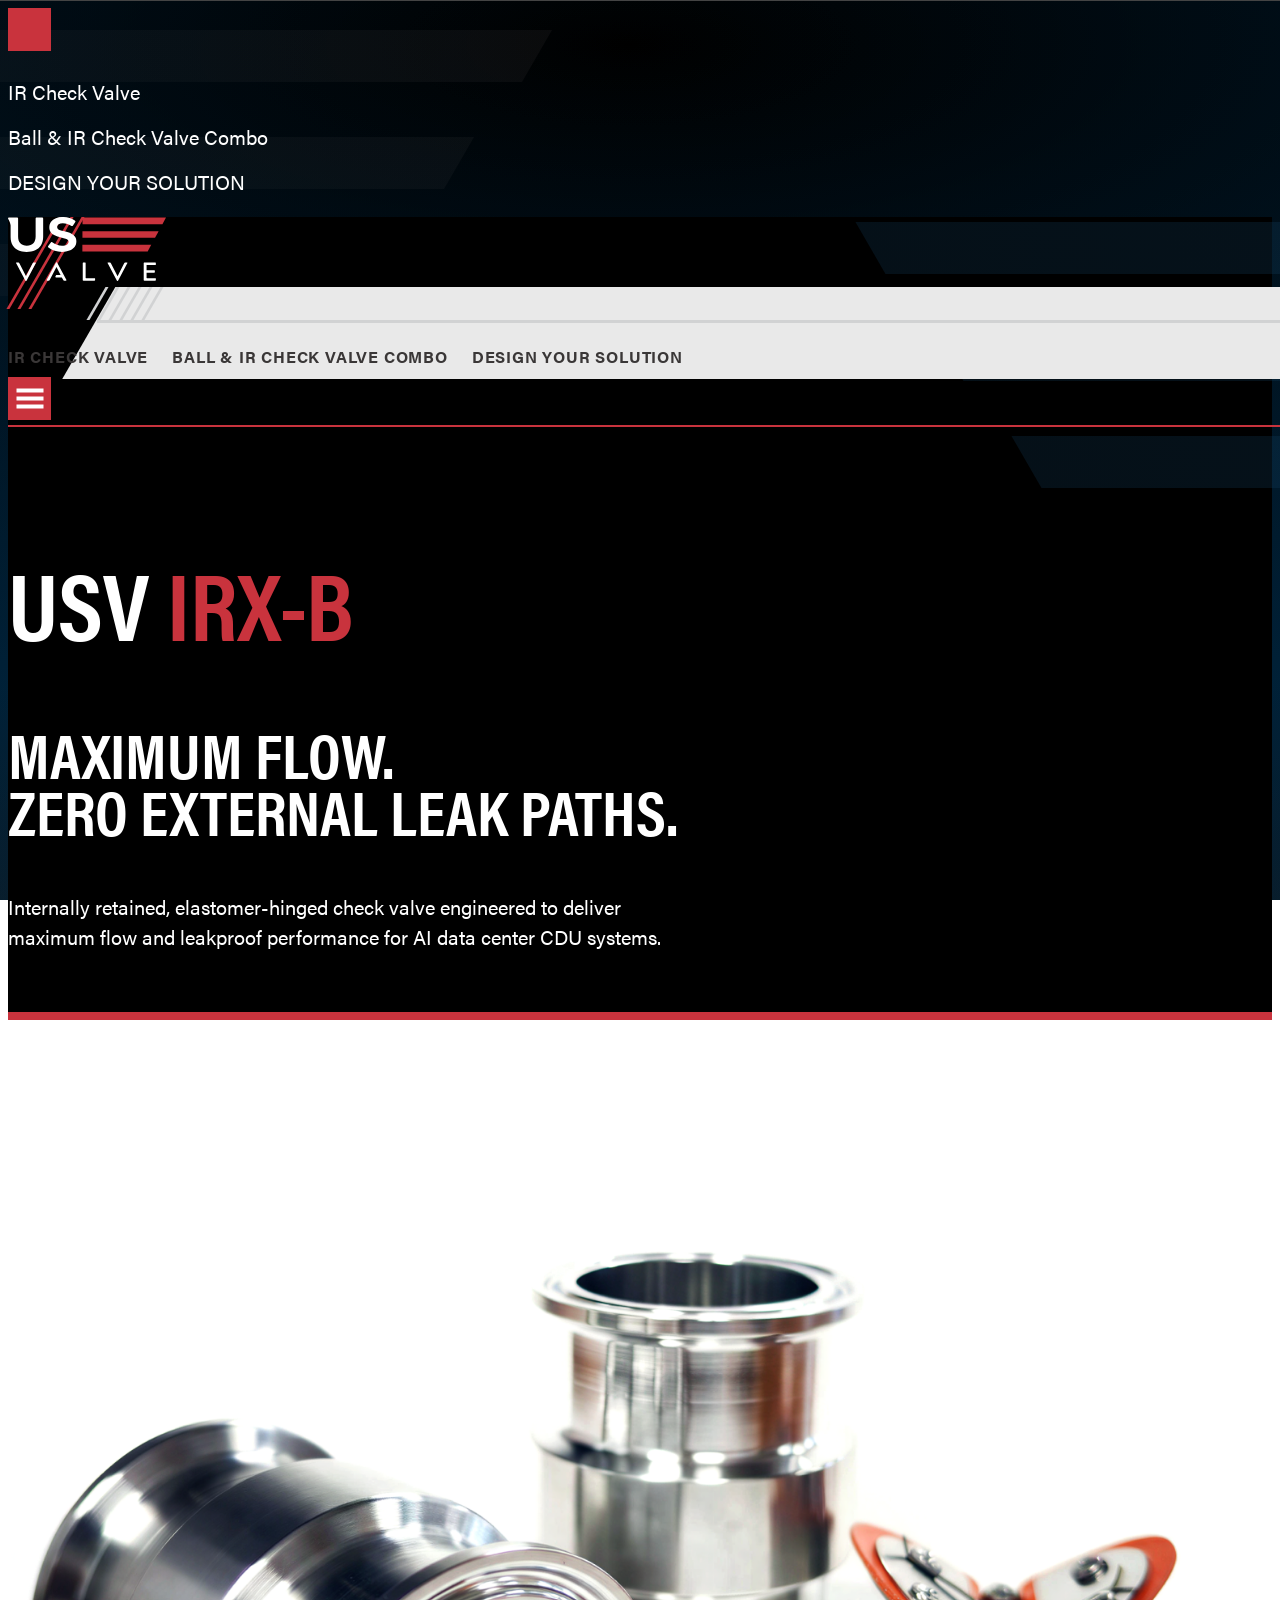
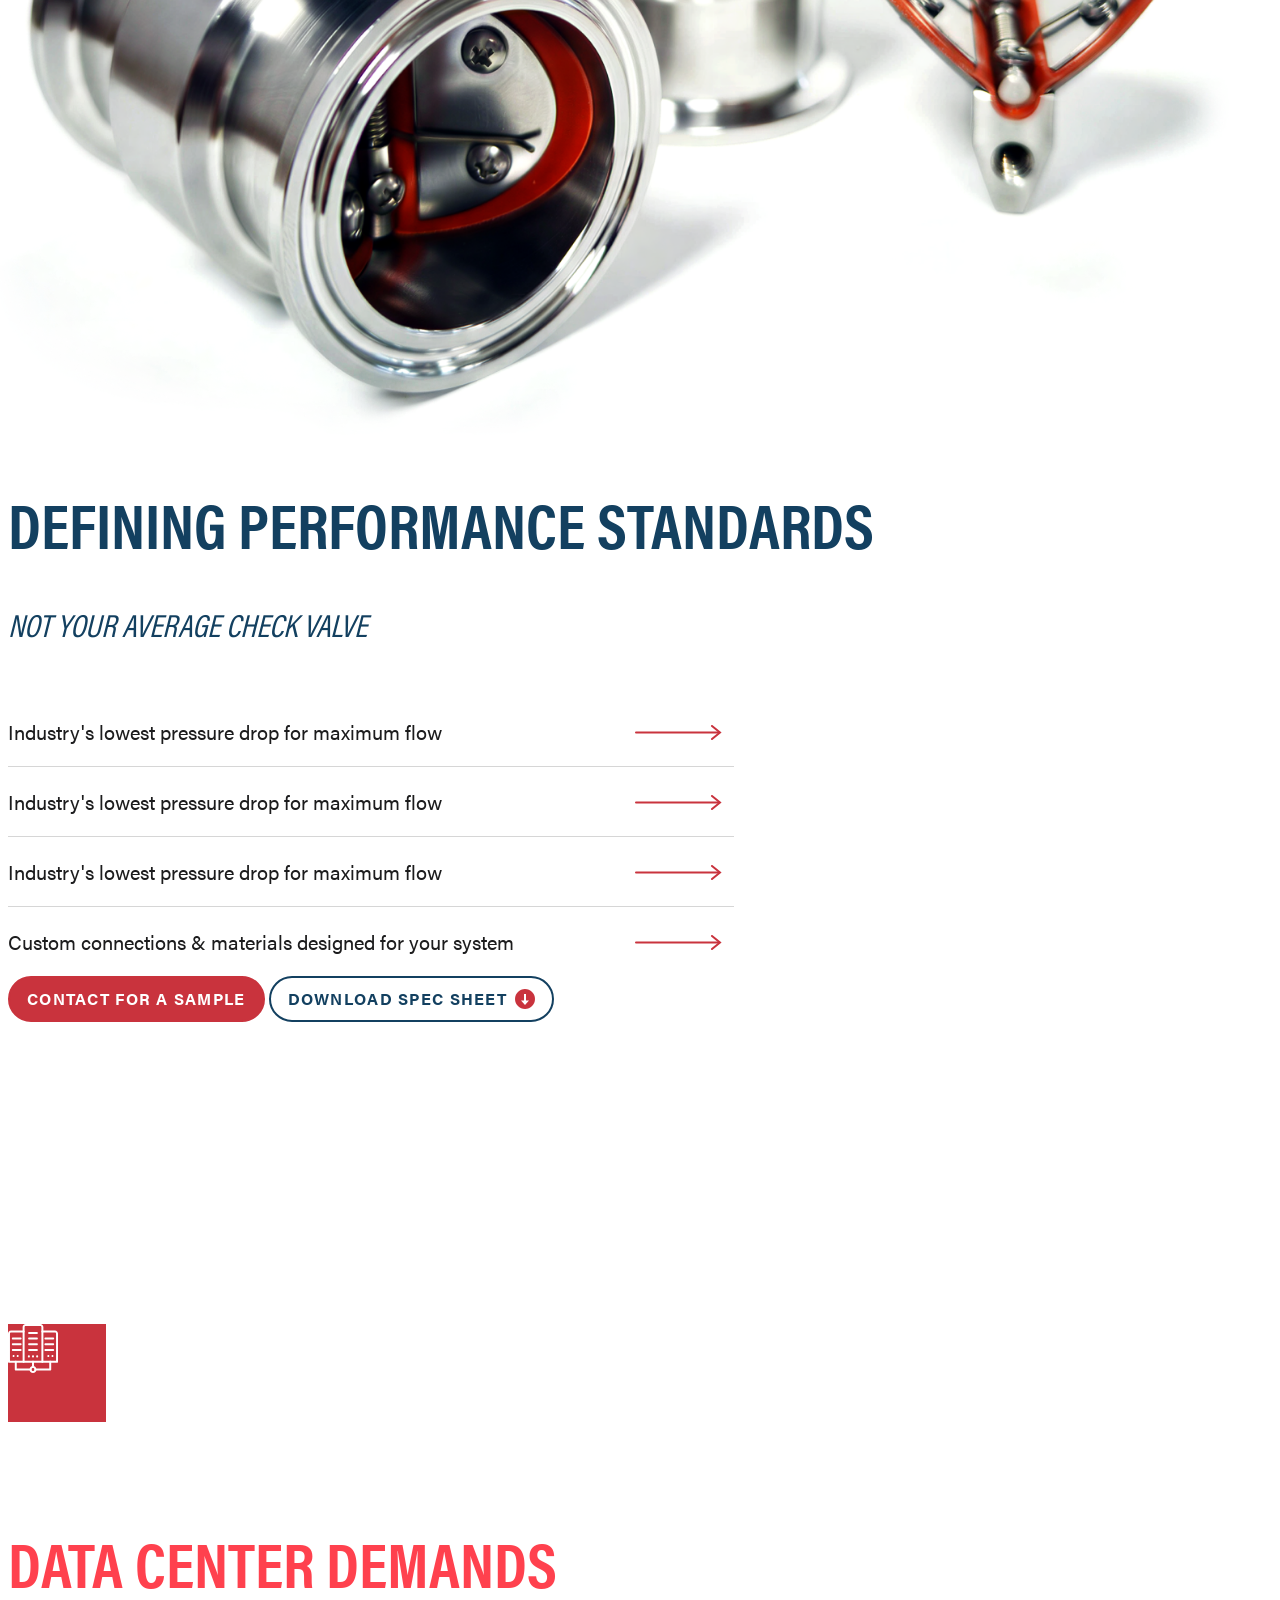
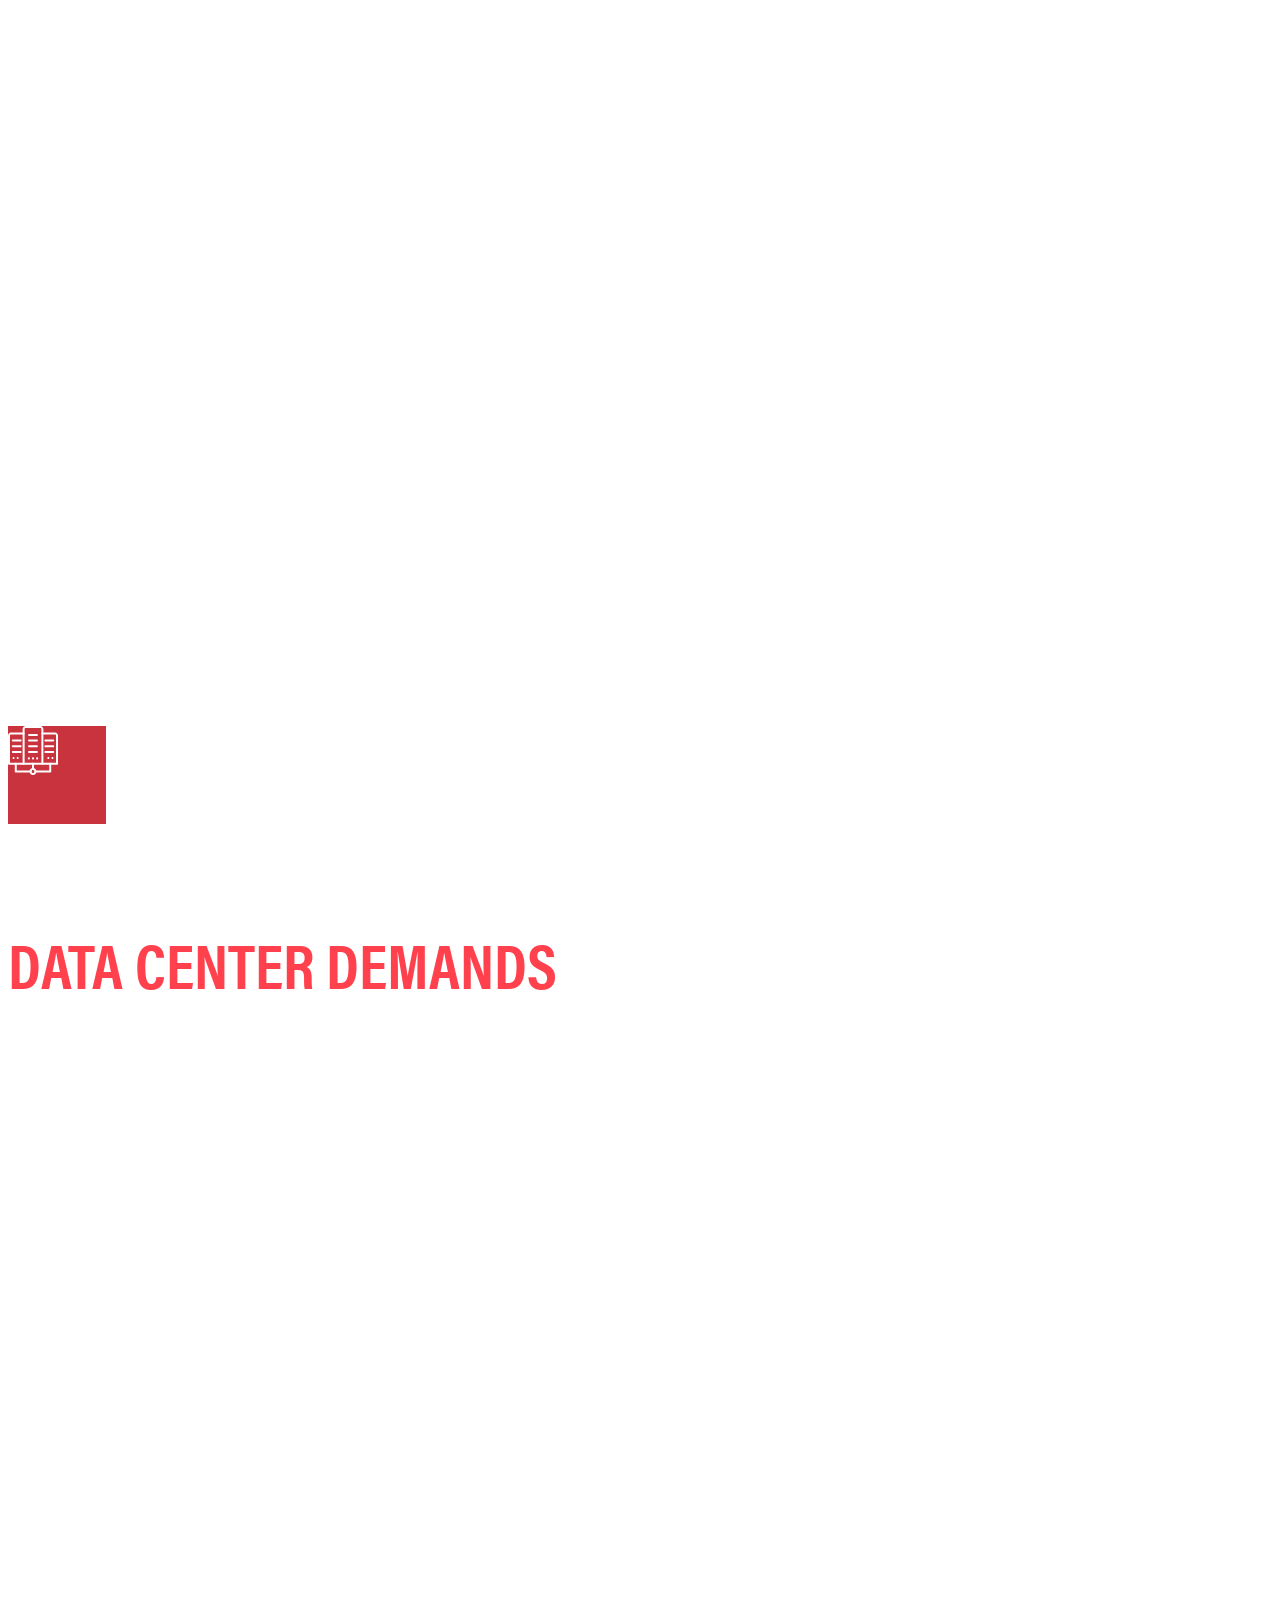
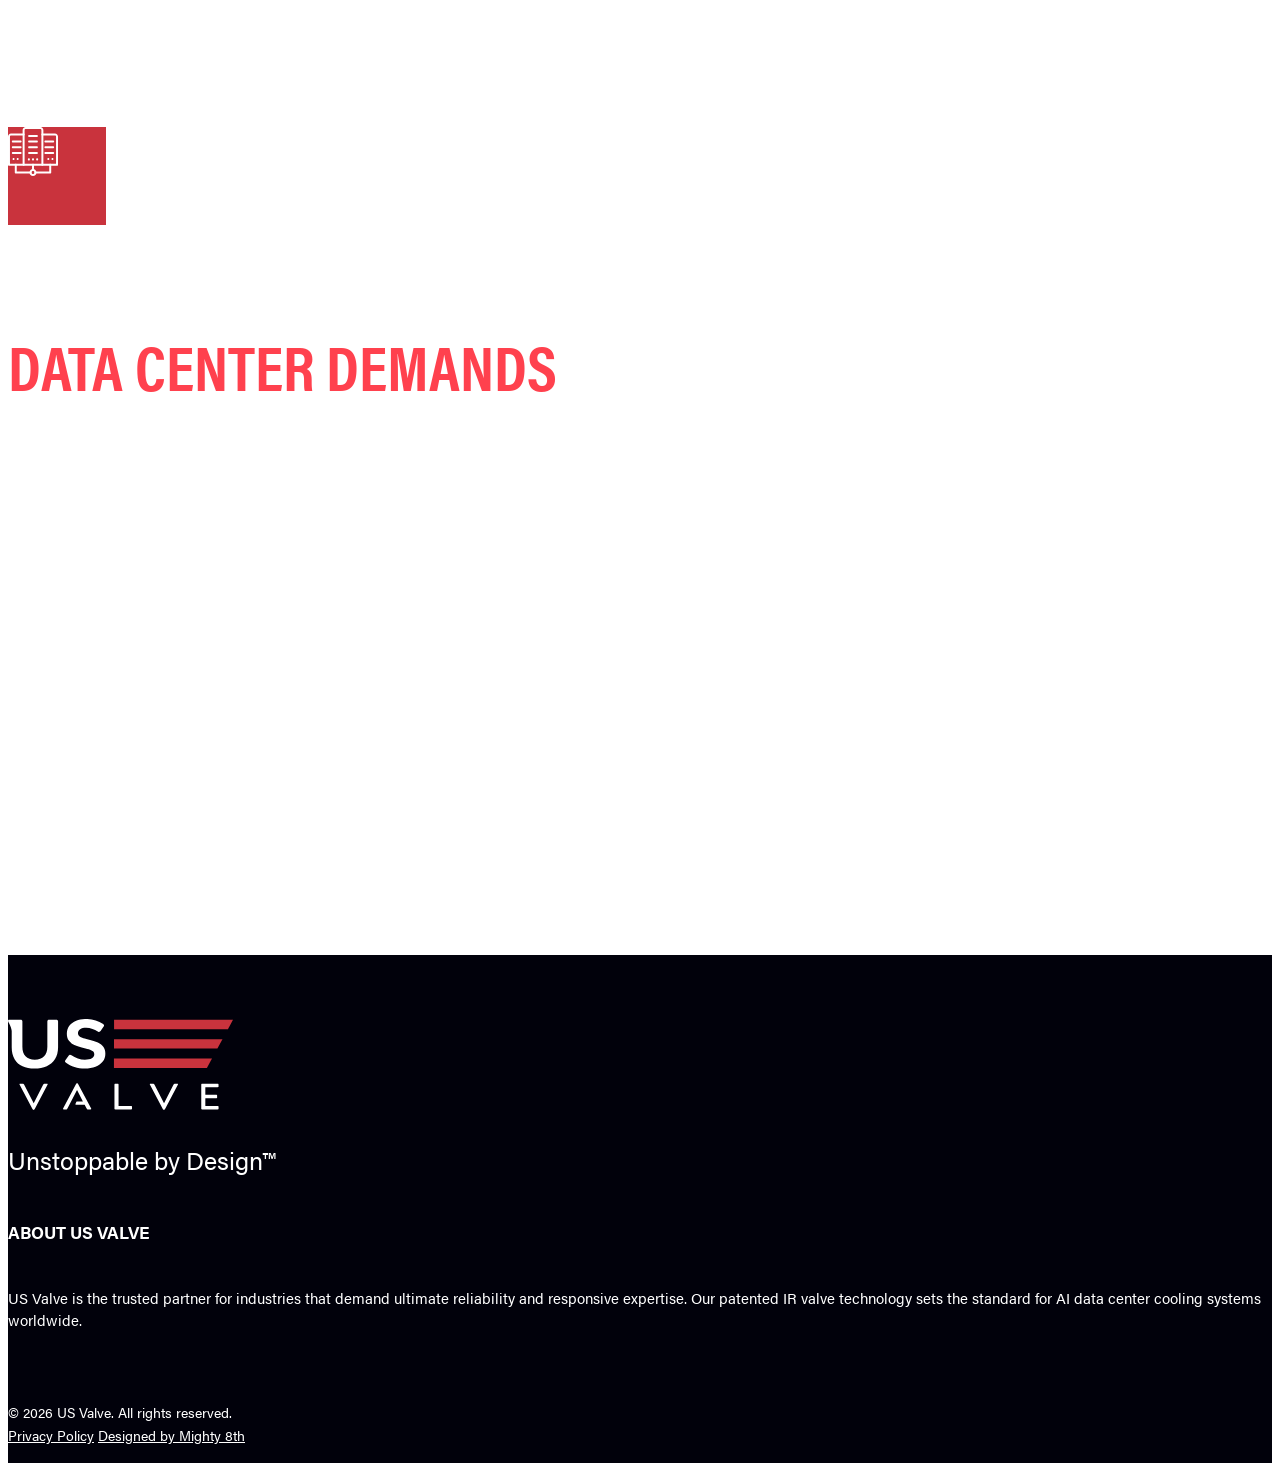
==== index-2.html @ 1f29be44 "gsap issue fix" ====
<!DOCTYPE html>
<html lang="en">

<head>
	<meta charset="UTF-8">
	<meta name="viewport" content="width=device-width, initial-scale=1.0">
	<!-- bootstrap min css -->
	<link rel="stylesheet" href="assets/css/bootstrap.min.css">
	<!-- swiper bundle min css -->
	<link rel="stylesheet" href="assets/css/swiper-bundle.min.css">
	<!-- magnific popup min css -->
	<link rel="stylesheet" href="assets/css/magnific-popup.css">
	<!-- nice select css -->
	<link rel="stylesheet" href="assets/css/nice-select.css">
	<!-- overlay scroll css -->
	<link rel="stylesheet" href="assets/css/overlayscrollbars.min.css">
	<!-- style css -->
	<link rel="stylesheet" href="assets/css/main.css">
	<!-- responsive css -->
	<link rel="stylesheet" href="assets/css/responsive.css">
	<title>Data Center</title>
</head>

<body data-overlayscrollbars-initialize>

	<!-- offcanvas -->
	<div class="offcanvas offcanvas-end header-offcanvas" tabindex="-1" id="offcanvasRight"
		aria-labelledby="offcanvasRightLabel" data-lenis-prevent>
		<div class="offcanvas-header d-flex justify-content-end w-100">
			<button type="button" class="btn-close d-flex align-items-center justify-content-center flex-column"
				data-bs-dismiss="offcanvas" aria-label="Close">
				<span></span>
				<span></span>
			</button>
		</div>
		<div class="offcanvas-body">
			<nav class="mobile-nav">
				<ul class="mobile-menu">
					<li>
						<a href="#">IR Check Valve</a>
					</li>
					<li>
						<a href="#">Ball & IR Check Valve Combo</a>
					</li>
					<li>
						<a href="#">DESIGN YOUR SOLUTION</a>
					</li>
				</ul>
			</nav>
		</div>
	</div>
	<!-- offcanvas -->

	<!-- header section start -->

	<header class="header-area">
		<div class="container">
			<div class="row align-items-center justify-content-between">
				<div class="col col-auto">
					<div class="header-left-content">
						<a href="#" class="header-logo">
							<img src="assets/images/header/header-logo.svg" alt="header logo">
						</a>
					</div>
				</div>
				<div class="col">
					<div class="header-right-content text-end position-relative z-3 d-none d-lg-block">
						<div class="red-line-wrapper">
							<span class="red-line-item"></span>
							<span class="red-line-item"></span>
							<span class="red-line-item"></span>
						</div>
						<nav class="main-menu-area">
							<div class="main-menu-line-wrapper">
								<span class="main-menu-line-item"></span>
								<span class="main-menu-line-item"></span>
								<span class="main-menu-line-item"></span>
								<span class="main-menu-line-item"></span>
								<span class="main-menu-line-item"></span>
								<span class="main-menu-line-item"></span>
							</div>
							<ul>
								<li>
									<a href="#">IR Check Valve</a>
								</li>
								<li>
									<a href="#">Ball & IR Check Valve Combo</a>
								</li>
								<li>
									<a href="#">DESIGN YOUR SOLUTION</a>
								</li>
							</ul>
						</nav>
					</div>
					<div class="mobile-right-header gap-2 d-flex justify-content-end  d-block d-lg-none">
						<button class="humbarger-btn" data-bs-toggle="offcanvas" data-bs-target="#offcanvasRight"
							aria-controls="offcanvasRight" type="button" aria-label="Menu">
							<span></span>
							<span></span>
							<span></span>
						</button>
					</div>
				</div>
			</div>


		</div>
	</header>
	<!-- header section end -->

	<main>
		<!-- product-hero section -->
		<section class="product-hero-area position-relative z-3 common-border-bottom overflow-hidden">
			<div class="comparison-line-wrapper">
				<span class="comparison-line-item"></span>
				<span class="comparison-line-item"></span>
				<span class="comparison-line-item"></span>
			</div>
			<div class="container">
				<div class="product-hero-content mb-p">
					<h1 class="common-title mb-3">USV <span>IRX-B</span></h1>
					<h2 class="mb-3">MAXIMUM FLOW. <br>ZERO EXTERNAL LEAK PATHS.</h2>
					<p>Internally retained, elastomer-hinged check valve engineered to deliver maximum flow and
						leakproof performance for AI data center CDU systems.</p>
				</div>
			</div>
		</section>
		<!-- product-hero section -->

		<!-- product-features section -->
		<section class="product-features-area white-bg overflow-hidden">
			<div class="container">
				<div class="row align-items-center">
					<div class="col">
						<div class="position-relative z-2">
							<div class="comparison-line-wrapper">
								<span class="comparison-line-item"></span>
								<span class="comparison-line-item"></span>
								<span class="comparison-line-item"></span>
							</div>
							<img class="industry-product-img" src="assets/images/product-features/pf-01.png" alt="...">
						</div>
					</div>
					<div class="col">
						<div class="product-features-content position-relative z-2">
							<h2>Defining Performance Standards</h2>
							<h5 class="mb-3">Not Your Average Check Valve</h5>
							<div class="product-features-list-wrapper">
								<ul>
									<li>
										<a href="#">
											<span>Industry's lowest pressure drop for maximum flow</span>
											<span>
												<svg width="87" height="15" viewBox="0 0 87 15" fill="none"
													xmlns="http://www.w3.org/2000/svg">
													<line x1="1" y1="7.5" x2="83" y2="7.5" stroke="#C9333D"
														stroke-width="2" stroke-linecap="round" />
													<path d="M77 1L85 7.5L77 14" stroke="#C9333D" stroke-width="2"
														stroke-linecap="round" />
												</svg>
											</span>
										</a>
									</li>
									<li>
										<a href="#">
											<span>Industry's lowest pressure drop for maximum flow</span>
											<span>
												<svg width="87" height="15" viewBox="0 0 87 15" fill="none"
													xmlns="http://www.w3.org/2000/svg">
													<line x1="1" y1="7.5" x2="83" y2="7.5" stroke="#C9333D"
														stroke-width="2" stroke-linecap="round" />
													<path d="M77 1L85 7.5L77 14" stroke="#C9333D" stroke-width="2"
														stroke-linecap="round" />
												</svg>
											</span>
										</a>
									</li>
									<li>
										<a href="#">
											<span>Industry's lowest pressure drop for maximum flow</span>
											<span>
												<svg width="87" height="15" viewBox="0 0 87 15" fill="none"
													xmlns="http://www.w3.org/2000/svg">
													<line x1="1" y1="7.5" x2="83" y2="7.5" stroke="#C9333D"
														stroke-width="2" stroke-linecap="round" />
													<path d="M77 1L85 7.5L77 14" stroke="#C9333D" stroke-width="2"
														stroke-linecap="round" />
												</svg>
											</span>
										</a>
									</li>
									<li>
										<a href="#">
											<span>Custom connections & materials designed for your system</span>
											<span>
												<svg width="87" height="15" viewBox="0 0 87 15" fill="none"
													xmlns="http://www.w3.org/2000/svg">
													<line x1="1" y1="7.5" x2="83" y2="7.5" stroke="#C9333D"
														stroke-width="2" stroke-linecap="round" />
													<path d="M77 1L85 7.5L77 14" stroke="#C9333D" stroke-width="2"
														stroke-linecap="round" />
												</svg>
											</span>
										</a>
									</li>
								</ul>
							</div>
							<div class="data-content-button-wrapper d-inline-flex gap-4 flex-wrap mt-4">

								<a href="#" class="btn-1 version-2">
									<span>Contact for a Sample</span>
								</a>
								<a href="#" class="btn-1 version-3 svg-rotate">
									<span>download spec Sheet</span>
									<svg width="20" height="20" viewBox="0 0 20 20" fill="none"
										xmlns="http://www.w3.org/2000/svg">
										<path
											d="M10 0C4.486 0 0 4.486 0 10C0 15.514 4.486 20 10 20C15.514 20 20 15.514 20 10C20 4.486 15.514 0 10 0Z"
											fill="#C9333D" />
										<path d="M10 16L14 11.4167H11V5H9V11.4167H6L10 16Z" fill="white" />
									</svg>
								</a>
							</div>
						</div>
					</div>
				</div>
			</div>
		</section>
		<!-- product-features section -->

		<!-- industry-solution section  -->

		<section class="industry-slider-section position-relative z-3">
			<div class="industry-slider-item position-relative z-3 bg-fix"
				style="background-image: url('assets/images/industry-slider/ins-01.png');">
				<div class="container">
					<div class="industry-slider-content-wrapper mb-p">
						<div class="industry-slider-title-info text-center">
							<div
								class="icon-wrapper d-flex align-items-center justify-content-center rounded-pill mx-auto">
								<img src="assets/images/industry-slider/ins-icon-01.svg" alt="...">
							</div>
							<h2 class="mb-0">Engineered For <span>Data Center Demands</span></h2>
						</div>
						<p>AI data centers demand valves that can handle elevated temperatures, long duty cycles, and
							advanced coolant chemistries. The US Valve IR Check Valve is designed specifically for:</p>
						<div class="industry-slider-list-wrapper">
							<ul>
								<li>Glycol and specialized coolant blends</li>
								<li>High-density rack and manifold configurations</li>
								<li>Continuous cycling and dynamic flow conditions</li>
							</ul>
						</div>
						<p>Material and elastomer selections are tuned to coolant compatibility and thermal performance,
							helping extend service life and minimize downtime.​</p>
					</div>
				</div>
			</div>
			<div class="industry-slider-item position-relative z-3 bg-fix"
				style="background-image: url('assets/images/industry-slider/ins-01.png');">
				<div class="container">
					<div class="industry-slider-content-wrapper mb-p">
						<div class="industry-slider-title-info text-center">
							<div
								class="icon-wrapper d-flex align-items-center justify-content-center rounded-pill mx-auto">
								<img src="assets/images/industry-slider/ins-icon-01.svg" alt="...">
							</div>
							<h2 class="mb-0">Engineered For <span>Data Center Demands</span></h2>
						</div>
						<p>AI data centers demand valves that can handle elevated temperatures, long duty cycles, and
							advanced coolant chemistries. The US Valve IR Check Valve is designed specifically for:</p>
						<div class="industry-slider-list-wrapper">
							<ul>
								<li>Glycol and specialized coolant blends</li>
								<li>High-density rack and manifold configurations</li>
								<li>Continuous cycling and dynamic flow conditions</li>
							</ul>
						</div>
						<p>Material and elastomer selections are tuned to coolant compatibility and thermal performance,
							helping extend service life and minimize downtime.​</p>
					</div>
				</div>
			</div>
			<div class="industry-slider-item position-relative z-3 bg-fix"
				style="background-image: url('assets/images/industry-slider/ins-01.png');">
				<div class="container">
					<div class="industry-slider-content-wrapper mb-p">
						<div class="industry-slider-title-info text-center">
							<div
								class="icon-wrapper d-flex align-items-center justify-content-center rounded-pill mx-auto">
								<img src="assets/images/industry-slider/ins-icon-01.svg" alt="...">
							</div>
							<h2 class="mb-0">Engineered For <span>Data Center Demands</span></h2>
						</div>
						<p>AI data centers demand valves that can handle elevated temperatures, long duty cycles, and
							advanced coolant chemistries. The US Valve IR Check Valve is designed specifically for:</p>
						<div class="industry-slider-list-wrapper">
							<ul>
								<li>Glycol and specialized coolant blends</li>
								<li>High-density rack and manifold configurations</li>
								<li>Continuous cycling and dynamic flow conditions</li>
							</ul>
						</div>
						<p>Material and elastomer selections are tuned to coolant compatibility and thermal performance,
							helping extend service life and minimize downtime.​</p>
					</div>
				</div>
			</div>
		</section>
		<!-- industry-solution section  -->




	</main>

	<!-- footer section -->

	<section class="footer-area overflow-hidden">
		<div class="container">
			<div class="footer-top-area">
				<div class="row">
					<div class="col">
						<a href="#" class="header-logo d-block text-center text-lg-start">
							<img src="assets/images/footer/footer-logo.svg" alt="footer logo">
						</a>
					</div>
					<div class="col">
						<div class="footer-design-content mb-p text-center text-lg-start">
							<p>Unstoppable by Design™</p>
						</div>
					</div>
					<div class="col">
						<div class="footer-about-content mb-p text-center text-lg-start">
							<h6 class="mb-0">About US Valve</h6>
							<p>US Valve is the trusted partner for industries that demand ultimate reliability and
								responsive expertise. Our patented IR valve technology sets the standard for AI data
								center cooling systems worldwide.</p>
						</div>
					</div>
				</div>
			</div>
			<div class="footer-bottom-content position-relative z-1">
				<div class="row">
					<div class="col">
						<div class="copy-right-content mb-p text-center text-lg-start">
							<p>&copy; 2026 US Valve. All rights reserved.</p>
						</div>
					</div>
					<div class="col">
						<div class="other-link-wrapper d-flex justify-content-center justify-content-lg-end gap-4">
							<a href="#">Privacy Policy</a>
							<a href="#">Designed by Mighty 8th</a>
						</div>
					</div>
				</div>
			</div>
		</div>
	</section>
	<!-- footer section -->

	<!-- jquery min js -->
	<script src="assets/js/jquery.min.js"></script>
	<!-- swiper js -->
	<script src="assets/js/swiper-bundle.min.js"></script>
	<!-- bundle bootstrap min js -->
	<script src="assets/js/bootstrap.bundle.min.js"></script>
	<!-- magnific popup min js -->
	<script src="assets/js/magnific-popup.min.js"></script>
	<!-- nice select min js -->
	<script src="assets/js/nice-select.min.js"></script>
	<!-- overlayscrollbars min js -->
	<script src="assets/js/overlayscrollbars.min.js"></script>
	<!-- scrollTrigger min js -->
	<script src="assets/js/scrollTrigger.min.js"></script>
	<!-- gsap min js -->
	<script src="assets/js/gsap.min.js"></script>
	<!-- gsap split js -->
	<script src="assets/js/gsap-split-text.js"></script>
	<!-- lenis min js -->
	<script src="assets/js/lenis.min.js"></script>
	<!-- vimeo js -->
	<script src="https://player.vimeo.com/api/player.js"></script>
	<!-- gsap min js -->
	<script src="assets/js/gsap.min.js"></script>
	<!-- main js -->
	<script src="assets/js/main.js"></script>
</body>

</html>
---- assets/css/overlayscrollbars.min.css ----
/*! 
 * OverlayScrollbars
 * Version: 2.10.0
 * 
 * Copyright (c) Rene Haas | KingSora.
 * https://github.com/KingSora
 * 
 * Released under the MIT license.
 */.os-size-observer,.os-size-observer-listener{box-sizing:border-box;direction:inherit;overflow:hidden;pointer-events:none;scroll-behavior:auto!important;visibility:hidden}.os-size-observer,.os-size-observer-listener,.os-size-observer-listener-item,.os-size-observer-listener-item-final{left:0;position:absolute;top:0;writing-mode:horizontal-tb}.os-size-observer{border:inherit;bottom:0;box-sizing:inherit;contain:strict;display:flex;flex-direction:row;flex-wrap:nowrap;left:0;margin:-133px;padding:inherit;right:0;top:0;transform:scale(.1);z-index:-1}.os-size-observer:before{box-sizing:inherit;content:"";flex:none;height:10px;padding:10px;width:10px}.os-size-observer-appear{animation:os-size-observer-appear-animation 1ms forwards}.os-size-observer-listener{border:inherit;box-sizing:border-box;flex:auto;margin:-133px;padding:inherit;position:relative;transform:scale(10)}.os-size-observer-listener.ltr{margin-left:0;margin-right:-266px}.os-size-observer-listener.rtl{margin-left:-266px;margin-right:0}.os-size-observer-listener:empty:before{content:"";height:100%;width:100%}.os-size-observer-listener:empty:before,.os-size-observer-listener>.os-size-observer-listener-item{border:inherit;box-sizing:content-box;display:block;flex:auto;padding:inherit;position:relative}.os-size-observer-listener-scroll{box-sizing:border-box;display:flex}.os-size-observer-listener-item{bottom:0;direction:ltr;flex:none;overflow:hidden;right:0}.os-size-observer-listener-item-final{transition:none}@keyframes os-size-observer-appear-animation{0%{cursor:auto}to{cursor:none}}.os-trinsic-observer{border:none;box-sizing:border-box;contain:strict;flex:none;height:0;margin:0;max-height:1px;max-width:0;overflow:hidden;padding:0;position:relative;top:calc(100% + 1px);z-index:-1}.os-trinsic-observer:not(:empty){height:calc(100% + 1px);top:-1px}.os-trinsic-observer:not(:empty)>.os-size-observer{height:1000%;min-height:1px;min-width:1px;width:1000%}[data-overlayscrollbars-initialize],[data-overlayscrollbars-viewport~=scrollbarHidden]{scrollbar-width:none!important}[data-overlayscrollbars-initialize]::-webkit-scrollbar,[data-overlayscrollbars-initialize]::-webkit-scrollbar-corner,[data-overlayscrollbars-viewport~=scrollbarHidden]::-webkit-scrollbar,[data-overlayscrollbars-viewport~=scrollbarHidden]::-webkit-scrollbar-corner{-webkit-appearance:none!important;appearance:none!important;display:none!important;height:0!important;width:0!important}[data-overlayscrollbars-initialize]:not([data-overlayscrollbars]):not(html):not(body){overflow:auto}html[data-overlayscrollbars-body]{overflow:hidden}html[data-overlayscrollbars-body],html[data-overlayscrollbars-body]>body{height:100%;margin:0;width:100%}html[data-overlayscrollbars-body]>body{margin:0;overflow:visible}[data-overlayscrollbars]{position:relative}[data-overlayscrollbars-padding],[data-overlayscrollbars~=host]{align-items:stretch!important;display:flex;flex-direction:row!important;flex-wrap:nowrap!important;scroll-behavior:auto!important}[data-overlayscrollbars-padding],[data-overlayscrollbars-viewport]:not([data-overlayscrollbars]){border:none;box-sizing:inherit;flex:auto!important;height:auto;margin:0;min-width:0;padding:0;position:relative;width:100%;z-index:0}[data-overlayscrollbars-viewport]:not([data-overlayscrollbars]){--os-vaw:0;--os-vah:0;outline:none}[data-overlayscrollbars-viewport]:not([data-overlayscrollbars]):focus{outline:none}[data-overlayscrollbars-viewport][data-overlayscrollbars-viewport~=arrange]:before{content:"";height:var(--os-vah);min-height:1px;min-width:1px;pointer-events:none;position:absolute;width:var(--os-vaw);z-index:-1}[data-overlayscrollbars-padding],[data-overlayscrollbars-viewport],[data-overlayscrollbars]{overflow:hidden!important}[data-overlayscrollbars-padding~=noClipping],[data-overlayscrollbars~=noClipping]{overflow:visible!important}[data-overlayscrollbars-viewport~=measuring]{overflow:hidden!important;scroll-behavior:auto!important;scroll-snap-type:none!important}[data-overlayscrollbars-viewport~=overflowXVisible]:not([data-overlayscrollbars-viewport~=measuring]){overflow-x:visible!important}[data-overlayscrollbars-viewport~=overflowXHidden]{overflow-x:hidden!important}[data-overlayscrollbars-viewport~=overflowXScroll]{overflow-x:scroll!important}[data-overlayscrollbars-viewport~=overflowYVisible]:not([data-overlayscrollbars-viewport~=measuring]){overflow-y:visible!important}[data-overlayscrollbars-viewport~=overflowYHidden]{overflow-y:hidden!important}[data-overlayscrollbars-viewport~=overflowYScroll]{overflow-y:scroll!important}[data-overlayscrollbars-viewport~=noContent]:not(#osFakeId){font-size:0!important;line-height:0!important}[data-overlayscrollbars-viewport~=noContent]:not(#osFakeId):after,[data-overlayscrollbars-viewport~=noContent]:not(#osFakeId):before,[data-overlayscrollbars-viewport~=noContent]:not(#osFakeId)>*{clip:rect(0,0,0,0)!important;border-width:0!important;display:none!important;height:1px!important;margin:-1px!important;overflow:hidden!important;padding:0!important;position:absolute!important;white-space:nowrap!important;width:1px!important}[data-overlayscrollbars-viewport~=scrolling]{scroll-behavior:auto!important;scroll-snap-type:none!important}[data-overlayscrollbars-content]{box-sizing:inherit}[data-overlayscrollbars-contents]:not(#osFakeId):not([data-overlayscrollbars-padding]):not([data-overlayscrollbars-viewport]):not([data-overlayscrollbars-content]){display:contents}[data-overlayscrollbars-grid],[data-overlayscrollbars-grid] [data-overlayscrollbars-padding]{display:grid;grid-template:1fr/1fr}[data-overlayscrollbars-grid]>[data-overlayscrollbars-padding],[data-overlayscrollbars-grid]>[data-overlayscrollbars-padding]>[data-overlayscrollbars-viewport],[data-overlayscrollbars-grid]>[data-overlayscrollbars-viewport]{height:auto!important;width:auto!important}@property --os-scroll-percent{syntax:"<number>";inherits:true;initial-value:0}@property --os-viewport-percent{syntax:"<number>";inherits:true;initial-value:0}.os-scrollbar{--os-viewport-percent:0;--os-scroll-percent:0;--os-scroll-direction:0;--os-scroll-percent-directional:calc(var(--os-scroll-percent) - (var(--os-scroll-percent) + (1 - var(--os-scroll-percent))*-1)*var(--os-scroll-direction));contain:size layout;contain:size layout style;opacity:0;pointer-events:none;position:absolute;transition:opacity .15s,visibility .15s,top .15s,right .15s,bottom .15s,left .15s;visibility:hidden}body>.os-scrollbar{position:fixed;z-index:99999}.os-scrollbar-transitionless{transition:none!important}.os-scrollbar-track{border:none!important;padding:0!important;position:relative}.os-scrollbar-handle{position:absolute}.os-scrollbar-handle,.os-scrollbar-track{height:100%;pointer-events:none;width:100%}.os-scrollbar.os-scrollbar-handle-interactive .os-scrollbar-handle,.os-scrollbar.os-scrollbar-track-interactive .os-scrollbar-track{pointer-events:auto;touch-action:none}.os-scrollbar-horizontal{bottom:0;left:0}.os-scrollbar-vertical{right:0;top:0}.os-scrollbar-rtl.os-scrollbar-horizontal{right:0}.os-scrollbar-rtl.os-scrollbar-vertical{left:0;right:auto}.os-scrollbar-visible{opacity:1;visibility:visible}.os-scrollbar-auto-hide.os-scrollbar-auto-hide-hidden{opacity:0;visibility:hidden}.os-scrollbar-interaction.os-scrollbar-visible{opacity:1;visibility:visible}.os-scrollbar-unusable,.os-scrollbar-unusable *,.os-scrollbar-wheel,.os-scrollbar-wheel *{pointer-events:none!important}.os-scrollbar-unusable .os-scrollbar-handle{opacity:0!important;transition:none!important}.os-scrollbar-horizontal .os-scrollbar-handle{bottom:0;left:calc(var(--os-scroll-percent-directional)*100%);transform:translateX(calc(var(--os-scroll-percent-directional)*-100%));width:calc(var(--os-viewport-percent)*100%)}.os-scrollbar-vertical .os-scrollbar-handle{height:calc(var(--os-viewport-percent)*100%);right:0;top:calc(var(--os-scroll-percent-directional)*100%);transform:translateY(calc(var(--os-scroll-percent-directional)*-100%))}@supports (container-type:size){.os-scrollbar-track{container-type:size}.os-scrollbar-horizontal .os-scrollbar-handle{left:auto;transform:translateX(calc(var(--os-scroll-percent-directional)*100cqw + var(--os-scroll-percent-directional)*-100%))}.os-scrollbar-vertical .os-scrollbar-handle{top:auto;transform:translateY(calc(var(--os-scroll-percent-directional)*100cqh + var(--os-scroll-percent-directional)*-100%))}.os-scrollbar-rtl.os-scrollbar-horizontal .os-scrollbar-handle{left:0;right:auto}}.os-scrollbar-rtl.os-scrollbar-vertical .os-scrollbar-handle{left:0;right:auto}.os-scrollbar.os-scrollbar-horizontal.os-scrollbar-cornerless,.os-scrollbar.os-scrollbar-horizontal.os-scrollbar-cornerless.os-scrollbar-rtl{left:0;right:0}.os-scrollbar.os-scrollbar-vertical.os-scrollbar-cornerless,.os-scrollbar.os-scrollbar-vertical.os-scrollbar-cornerless.os-scrollbar-rtl{bottom:0;top:0}@media print{.os-scrollbar{display:none}}.os-scrollbar{--os-size:0;--os-padding-perpendicular:0;--os-padding-axis:0;--os-track-border-radius:0;--os-track-bg:none;--os-track-bg-hover:none;--os-track-bg-active:none;--os-track-border:none;--os-track-border-hover:none;--os-track-border-active:none;--os-handle-border-radius:0;--os-handle-bg:none;--os-handle-bg-hover:none;--os-handle-bg-active:none;--os-handle-border:none;--os-handle-border-hover:none;--os-handle-border-active:none;--os-handle-min-size:33px;--os-handle-max-size:none;--os-handle-perpendicular-size:100%;--os-handle-perpendicular-size-hover:100%;--os-handle-perpendicular-size-active:100%;--os-handle-interactive-area-offset:0}.os-scrollbar-track{background:var(--os-track-bg);border:var(--os-track-border);border-radius:var(--os-track-border-radius);transition:opacity .15s,background-color .15s,border-color .15s}.os-scrollbar-track:hover{background:var(--os-track-bg-hover);border:var(--os-track-border-hover)}.os-scrollbar-track:active{background:var(--os-track-bg-active);border:var(--os-track-border-active)}.os-scrollbar-handle{background:var(--os-handle-bg);border:var(--os-handle-border);border-radius:var(--os-handle-border-radius)}.os-scrollbar-handle:hover{background:var(--os-handle-bg-hover);border:var(--os-handle-border-hover)}.os-scrollbar-handle:active{background:var(--os-handle-bg-active);border:var(--os-handle-border-active)}.os-scrollbar-handle:before,.os-scrollbar-track:before{bottom:0;content:"";display:block;left:0;position:absolute;right:0;top:0}.os-scrollbar-horizontal{height:var(--os-size);padding:var(--os-padding-perpendicular) var(--os-padding-axis);right:var(--os-size)}.os-scrollbar-horizontal.os-scrollbar-rtl{left:var(--os-size);right:0}.os-scrollbar-horizontal .os-scrollbar-track:before{bottom:calc(var(--os-padding-perpendicular)*-1);top:calc(var(--os-padding-perpendicular)*-1)}.os-scrollbar-horizontal .os-scrollbar-handle{height:var(--os-handle-perpendicular-size);max-width:var(--os-handle-max-size);min-width:var(--os-handle-min-size);transition:opacity .15s,background-color .15s,border-color .15s,height .15s}.os-scrollbar-horizontal .os-scrollbar-handle:before{bottom:calc(var(--os-padding-perpendicular)*-1);top:calc((var(--os-padding-perpendicular) + var(--os-handle-interactive-area-offset))*-1)}.os-scrollbar-horizontal:hover .os-scrollbar-handle{height:var(--os-handle-perpendicular-size-hover)}.os-scrollbar-horizontal:active .os-scrollbar-handle{height:var(--os-handle-perpendicular-size-active)}.os-scrollbar-vertical{bottom:var(--os-size);padding:var(--os-padding-axis) var(--os-padding-perpendicular);width:var(--os-size)}.os-scrollbar-vertical .os-scrollbar-track:before{left:calc(var(--os-padding-perpendicular)*-1);right:calc(var(--os-padding-perpendicular)*-1)}.os-scrollbar-vertical .os-scrollbar-handle{max-height:var(--os-handle-max-size);min-height:var(--os-handle-min-size);transition:opacity .15s,background-color .15s,border-color .15s,width .15s;width:var(--os-handle-perpendicular-size)}.os-scrollbar-vertical .os-scrollbar-handle:before{left:calc((var(--os-padding-perpendicular) + var(--os-handle-interactive-area-offset))*-1);right:calc(var(--os-padding-perpendicular)*-1)}.os-scrollbar-vertical.os-scrollbar-rtl .os-scrollbar-handle:before{left:calc(var(--os-padding-perpendicular)*-1);right:calc((var(--os-padding-perpendicular) + var(--os-handle-interactive-area-offset))*-1)}.os-scrollbar-vertical:hover .os-scrollbar-handle{width:var(--os-handle-perpendicular-size-hover)}.os-scrollbar-vertical:active .os-scrollbar-handle{width:var(--os-handle-perpendicular-size-active)}.os-theme-none.os-scrollbar,[data-overlayscrollbars-viewport~=measuring]>.os-scrollbar{display:none!important}.os-theme-dark,.os-theme-light{--os-size:10px;--os-padding-perpendicular:2px;--os-padding-axis:2px;--os-track-border-radius:10px;--os-handle-interactive-area-offset:4px;--os-handle-border-radius:10px;box-sizing:border-box}.os-theme-dark{--os-handle-bg:rgba(0,0,0,.44);--os-handle-bg-hover:rgba(0,0,0,.55);--os-handle-bg-active:rgba(0,0,0,.66)}.os-theme-light{--os-handle-bg:hsla(0,0%,100%,.44);--os-handle-bg-hover:hsla(0,0%,100%,.55);--os-handle-bg-active:hsla(0,0%,100%,.66)}
---- assets/css/main.css ----
/*
Author: 
Support: 
Description: 
Version: 1.0
*/
/* CSS Index
-----------------------------------
1.default css
2.header section
3.capabilities section
4.data-center section 
5.comparison section
6.technology-comparison section

-----------------------------------

/* font  family  */
@font-face {
	font-family: 'Metropolis';
	src: url('../fonts/Metropolis-Black.woff2') format('woff2'),
		url('../fonts/Metropolis-Black.woff') format('woff');
	font-weight: 900;
	font-style: normal;
	font-display: swap;
}
@font-face {
	font-family: 'Metropolis';
	src: url('../fonts/Metropolis-ExtraBold.woff2') format('woff2'),
		url('../fonts/Metropolis-ExtraBold.woff') format('woff');
	font-weight: 800;
	font-style: normal;
	font-display: swap;
}

@font-face {
	font-family: 'Metropolis';
	src: url('../fonts/Metropolis-Bold.woff2') format('woff2'),
		url('../fonts/Metropolis-Bold.woff') format('woff');
	font-weight: 700;
	font-style: normal;
	font-display: swap;
}

@font-face {
	font-family: 'Metropolis';
	src: url('../fonts/Metropolis-SemiBold.woff2') format('woff2'),
		url('../fonts/Metropolis-SemiBold.woff') format('woff');
	font-weight: 600;
	font-style: normal;
	font-display: swap;
}

@font-face {
	font-family: 'Metropolis';
	src: url('../fonts/Metropolis-Medium.woff2') format('woff2'),
		url('../fonts/Metropolis-Medium.woff') format('woff');
	font-weight: 500;
	font-style: normal;
	font-display: swap;
}

@font-face {
	font-family: 'Metropolis';
	src: url('../fonts/Metropolis-Regular.woff2') format('woff2'),
		url('../fonts/Metropolis-Regular.woff') format('woff');
	font-weight: 400;
	font-style: normal;
	font-display: swap;
}

@font-face {
	font-family: 'Metropolis';
	src: url('../fonts/Metropolis-Light.woff2') format('woff2'),
		url('../fonts/Metropolis-Light.woff') format('woff');
	font-weight: 300;
	font-style: normal;
	font-display: swap;
}

@font-face {
	font-family: 'Metropolis';
	src: url('../fonts/Metropolis-ExtraLight.woff2') format('woff2'),
		url('../fonts/Metropolis-ExtraLight.woff') format('woff');
	font-weight: 200;
	font-style: normal;
	font-display: swap;
}

@font-face {
	font-family: 'Metropolis';
	src: url('../fonts/Metropolis-Thin.woff2') format('woff2'),
		url('../fonts/Metropolis-Thin.woff') format('woff');
	font-weight: 100;
	font-style: normal;
	font-display: swap;
}
@font-face {
    font-family: 'Acumin Pro';
    src: url('../fonts/AcuminPro-Regular.eot');
    src: url('../fonts/AcuminPro-Regular.eot?#iefix') format('embedded-opentype'),
        url('../fonts/AcuminPro-Regular.woff2') format('woff2'),
        url('../fonts/AcuminPro-Regular.woff') format('woff'),
        url('../fonts/AcuminPro-Regular.ttf') format('truetype');
    font-weight: normal;
    font-style: normal;
    font-display: swap;
}

@font-face {
    font-family: 'Acumin Pro';
    src: url('../fonts/AcuminPro-Medium.eot');
    src: url('../fonts/AcuminPro-Medium.eot?#iefix') format('embedded-opentype'),
        url('../fonts/AcuminPro-Medium.woff2') format('woff2'),
        url('../fonts/AcuminPro-Medium.woff') format('woff'),
        url('../fonts/AcuminPro-Medium.ttf') format('truetype');
    font-weight: 500;
    font-style: normal;
    font-display: swap;
}

@font-face {
    font-family: 'Acumin Pro';
    src: url('../fonts/AcuminPro-Bold.eot');
    src: url('../fonts/AcuminPro-Bold.eot?#iefix') format('embedded-opentype'),
        url('../fonts/AcuminPro-Bold.woff2') format('woff2'),
        url('../fonts/AcuminPro-Bold.woff') format('woff'),
        url('../fonts/AcuminPro-Bold.ttf') format('truetype');
    font-weight: bold;
    font-style: normal;
    font-display: swap;
}

@font-face {
    font-family: 'Acumin Pro Condensed';
    src: url('../fonts/AcuminProCond-Medium.eot');
    src: url('../fonts/AcuminProCond-Medium.eot?#iefix') format('embedded-opentype'),
        url('../fonts/AcuminProCond-Medium.woff2') format('woff2'),
        url('../fonts/AcuminProCond-Medium.woff') format('woff'),
        url('../fonts/AcuminProCond-Medium.ttf') format('truetype');
    font-weight: 500;
    font-style: normal;
    font-display: swap;
}

@font-face {
    font-family: 'Acumin Pro Condensed';
    src: url('../fonts/AcuminProCond-Regular.eot');
    src: url('../fonts/AcuminProCond-Regular.eot?#iefix') format('embedded-opentype'),
        url('../fonts/AcuminProCond-Regular.woff2') format('woff2'),
        url('../fonts/AcuminProCond-Regular.woff') format('woff'),
        url('../fonts/AcuminProCond-Regular.ttf') format('truetype');
    font-weight: normal;
    font-style: normal;
    font-display: swap;
}

@font-face {
    font-family: 'Acumin Pro Condensed';
    src: url('../fonts/AcuminProCond-Bold.eot');
    src: url('../fonts/AcuminProCond-Bold.eot?#iefix') format('embedded-opentype'),
        url('../fonts/AcuminProCond-Bold.woff2') format('woff2'),
        url('../fonts/AcuminProCond-Bold.woff') format('woff'),
        url('../fonts/AcuminProCond-Bold.ttf') format('truetype');
    font-weight: bold;
    font-style: normal;
    font-display: swap;
}


body {
	font-size: 16px;
	line-height: 1.5;
	font-weight: 400;
	font-family: "Acumin Pro",sans-serif;
	color: #FFFFFF;
}
html.lenis {
  height: auto;
}

.lenis.lenis-smooth {
	scroll-behavior: auto !important;
}

.lenis.lenis-smooth [data-lenis-prevent] {
	-ms-scroll-chaining: none;
	    overscroll-behavior: contain;
}

.lenis.lenis-stopped {
	overflow: hidden;
}

/* lenis */

/* scroll bar */
.os-scrollbar-handle {
	background: #C9333D;
}

body>.os-scrollbar {
	z-index: 999;
}

/* scroll bar */

img {
	max-width: 100%;
	height: auto;
}

/* animation */
.animation-line {
	overflow: hidden;
}

/* animation */

a {
	text-decoration: none;
	color: #000;
}

a:hover {
	color: #000;
}


.bg-fix {
	background-position: center;
	background-repeat: no-repeat;
	background-size: cover;
}

/* z-index */
.z-4 {
	z-index: 4 !important;
}

.z-5 {
	z-index: 5 !important;
}

.z-6 {
	z-index: 6 !important;
}

.z-7 {
	z-index: 6 !important;
}

/* z-index */
.section-padding{
	padding: 128px 0;
}
/* input */
input[type="text"], input[type="email"], input[type="tel"], input[type="number"], input[type="password"], input[type="url"], textarea {
    width: 100%;
	color: rgba(255, 255, 255, 0.80);
	font-family: "Acumin Pro",sans-serif;
    font-size: 16px;
    font-weight: 400;
    line-height: 1.5;
    opacity: 1;
	display: block;
	border-radius: 2px;
	border: 1px solid #FFF;
	background: rgba(39, 39, 42, 0.50);
	padding: 12px;
}

textarea {
    height: 180px;
    border-radius: 8px;
}

input:focus,
textarea:focus {
	outline: none;
	-webkit-box-shadow: none;
	        box-shadow: none;
}
::placeholder {
	color: rgba(255, 255, 255, 0.80);
	font-family: "Acumin Pro",sans-serif;
    font-size: 16px;
    font-weight: 400;
    line-height: 1.5;
}

/* input */


.animation-line p:last-child,
.mb-p p:last-child {
	margin-bottom: 0;
}

/* heading  style*/
h1,
h2,
h3,
h4,
h5,
h6 {
	font-family: "Acumin Pro Condensed" , sans-serif;
	font-weight: 700;
	line-height: 0.9; 
	text-transform: uppercase;
	color: #FFFFFF;
}

h1 {
	font-size: 70px;
}

h2 {
	font-size: 64px;
}

h3 {
	font-size: 48px;
}

h4 {
	font-size: 40px;
}

h5 {
	font-size: 32px;
}

h6 {
	font-size: 24px;
}

.container{
	max-width: 1468px;
}

/* all button */
.btn-1 {
    color: #FFF;
    font-family: "Acumin Pro",sans-serif;
    font-size: 16px;
    font-weight: 700;
    line-height: 1.5;
    letter-spacing: 1.28px;
    text-transform: uppercase;
    display: inline-flex;
    align-items: center;
    gap: 8px;
    border-radius: 100px;
    border: 2px solid #FFF;
    padding: 9px 17px;
	transition: all 0.3s linear;
}
.btn-1:hover,
.btn-1.version-2 {
    background: #C9333D;
    border-color: #C9333D;
	color: #fff;
}
.btn-1.version-2:hover{
	background: transparent;
	border-color: #fff;
}
.white-bg .btn-1:hover,
.btn-1.version-3 {
    border-color:#134060;
    color: #134060;
}
.white-bg .btn-1.version-3:hover ,
.btn-1.version-3:hover{
    border-color: #C9333D;
    color: #FFFFFF;
}
.svg-rotate svg path ,
.svg-rotate svg{
    transition: all 0.3s linear;
}
.svg-rotate:hover svg{
    transform: rotate(-90deg);
}
.svg-rotate:hover svg path:nth-child(1){
    fill: #FFFFFF;
}
.svg-rotate:hover svg path:nth-child(2){
    fill: #C9333D;
}

/* all button */

/* header section start */
.header-area {
    position: fixed;
    z-index: 999;
    width: 100%;
    border-bottom: 2px solid #C9333D;
}
.header-area .container {
    max-width: 1664px;
}
.main-menu-area {
    position: relative;
    z-index: 3;
    padding: 58px 0 8px;
}
.main-menu-area::after, .main-menu-area::before {
    content: "";
    position: absolute;
    right: 0;
    top: 0;
    height: calc(100% + 2px);
    width: calc(100% + 5000px);
    background: #E9E9E9;
    z-index: -1;
    transform: skewX(-30deg) translateX(87.6%);
}
.main-menu-area::after {
    height: 3px;
    background: #D1D2D3;
    transform: translateX(87.74%);
    top: 33px;
}
.main-menu-area ul li {
    display: inline-block;
    margin-right: 20px;
}
.main-menu-area ul li:last-child{
	margin-right: 0;
}
.main-menu-area ul li a{
    color: #3A3737;
    font-weight: 600;
    letter-spacing: 0.8px;
    text-transform: uppercase;
	transition: all 0.3s linear;
}
.main-menu-area ul li a:hover{
	color: #C9333D;
}
.main-menu-line-wrapper, .red-line-wrapper {
    position: absolute;
    top: 0;
    left: 25px;
    z-index: -1;
    display: flex;
    gap: 8px;
}
.main-menu-line-item, .red-line-item {
    display: block;
    width: 3px;
    height: 92px;
    background: #C9333D;
    transform: skewX(-30deg);
}
.main-menu-line-wrapper {
    left: 88px;
}
.main-menu-line-item {
    height: 33px;
    width: 3px;
    background: #D1D2D3;
}
.header-area .col:nth-child(2) {
    max-width: 800px;
}

/* header offcanvas start*/
.header-offcanvas::before {
    content: "";
    position: absolute;
    left: 0;
    top: 0;
    height: 100%;
    width: 100%;
	background: radial-gradient(196.59% 99.98% at 49.12% 4.99%, rgba(19, 64, 96, 0.00) 0%, rgba(0, 71, 121, 0.35) 75.48%, rgba(19, 64, 96, 0.35) 100%), linear-gradient(0deg, rgba(0, 0, 0, 0.65) 0%, rgba(0, 0, 0, 0.65) 100%);
    z-index: -1;
}
.mobile-nav {
    padding: 20px 0;
}
.humbarger-btn {
	border: 0;
	height: 43px;
	width: 43px;
	background: #C9333D;
	-webkit-transition: all 0.3s linear;
	-o-transition: all 0.3s linear;
	transition: all 0.3s linear;
	position: relative;
}

.humbarger-btn span {
    display: block;
    background-color: #FFFFFF;
    height: 4px;
    width: 27px;
    position: absolute;
    top: 25px;
    transition: background-color ease .3s, top ease .3s .3s, transform ease .3s, -webkit-transform ease .3s;
    left: 50%;
    -webkit-transform: translate(-50%, -1.5px);
        -ms-transform: translate(-50%, -1.5px);
            transform: translate(-50%, -1.5px);
}

.humbarger-btn span:nth-child(1) {
	top: 13px;
}

.humbarger-btn span:nth-child(2) {
    top: 21px;
}
.humbarger-btn span:nth-child(3) {
    top: auto;
    bottom: 10px;
}
.offcanvas-translate-div {
    gap: 40px;
}
.btn-close {
	--bs-btn-close-bg: none;
	--bs-btn-close-opacity: 1;
	--bs-btn-close-hover-opacity: 1;
	border: 0;
	border-radius: 0;
	height: 43px;
	width: 43px;
	gap: 0px;
	-webkit-transition: top ease .3s, -webkit-transform ease .3s .3s;
	-o-transition: top ease .3s, transform ease .3s .3s;
	transition: background-color ease .3s, top ease .3s, transform ease .3s .3s,
		-webkit-transform ease .3s .3s;
	background-color: #C9333D;
}
.btn-close:focus {
    -webkit-box-shadow: none;
    box-shadow: none;
}
.offcanvas-product-filter .btn-close,
.header-offcanvas .btn-close {
	padding: 0;
	margin: 0;
}
.btn-close span {
    background-color: #FFFFFF;
    height: 5px;
    width: 27px;
    -webkit-transition: top ease .3s, -webkit-transform ease .3s .3s;
    -o-transition: top ease .3s, transform ease .3s .3s;
    transition: top ease .3s, transform ease .3s .3s,
	-webkit-transform ease .3s .3s;
}

.mobile-nav>ul>li {
	padding-bottom: 15px;
}

.mobile-nav ul>li>a {
    color: #FFF;
    font-size: 20px;
}
.has-sub-item > a.active ,
.has-sub-item:hover > a ,
.mobile-nav ul>li > a.active,
.mobile-nav ul>li:hover > a{
    color: #C9333D;
}
.mobile-nav>ul>li:last-child {
	padding-bottom: 0;
}
.mobile-nav .sub-menu li a:hover {
	color: #C9333D;
}
/* header offcanvas end*/

/* header section end */


/* capabilities section */
.capabilities-section-area .container {
    max-width: 884px;
}
.capabilities-content-wrapper {
    max-width: 802px;
    margin-right: 0;
    margin-left: auto;
}
.capabilities-section-area {
    padding: 173px 0 81px;
}
.capabilities-content-wrapper h1 {
    font-size: 64px;
}
/* font metropolis */
.capabilities-list-info .capabilities-list-wrapper p ,
.capabilities-content-wrapper p{
    font-family: "Metropolis",sans-serif;
}
/* font-size 20px */
.industry-slider-content-wrapper ul li,
.industry-slider-content-wrapper p,
.product-features-list-wrapper ul li a ,
.product-hero-content p ,
.feature-points ul li ,
.comparison-content-wrapper .section-title-wrapper p ,
.data-content-content p,
.capabilities-content-wrapper p {
    font-size: 20px;
}
/* line-height 1.2 */
.technology-comparison-content h5 ,
.capabilities-list-wrapper h5 {
    line-height: 1.2;
}
.capabilities-list-wrapper h5{
	margin-bottom: 24px;
}
/* list style none */
.industry-slider-content-wrapper ul,
.product-features-list-wrapper ul ,
.feature-points ul ,
.mobile-nav ul,
.main-menu-area ul ,
.capabilities-list-wrapper ul {
    margin: 0;
    padding: 0;
    list-style: none;
}
.industry-slider-content-wrapper ul li ,
.feature-points ul li ,
.capabilities-list-wrapper ul li{
    position: relative;
    z-index: 1;
}

.capabilities-list-wrapper ul li {
    font-family: "Metropolis",sans-serif;
    line-height: 2;
    padding-left: 28px;
}
.capabilities-list-wrapper ul li::before {
    content: "";
    position: absolute;
    left: 4px;
    top: 5px;
    height: 16px;
    width: 10px;
    border-bottom: 2px solid #C9333D;
    border-right: 2px solid #C9333D;
    transform: rotate(45deg);
    z-index: -1;
}
.capabilities-section-area::before {
    content: "";
    position: absolute;
    left: 0;
    top: 0;
    height: 100%;
    width: 100%;
    background: radial-gradient(196.59% 99.98% at 49.12% 4.99%, rgba(19, 64, 96, 0.00) 0%, rgba(0, 71, 121, 0.35) 75.48%, rgba(19, 64, 96, 0.35) 100%), linear-gradient(0deg, rgba(0, 0, 0, 0.65) 0%, rgba(0, 0, 0, 0.65) 100%);
    z-index: -1;
}
/* capabilities section */


/* data-center section  */
.data-center-section-area {

    padding: 412px 0 128px;
}
.common-border-bottom{
    border-bottom: 8px solid #C9333D;
}
.common-title {
    font-size: 96px;
}
.data-center-video-item {
    position: absolute;
    top: 0;
    left: 0;
    height: 100%;
    width: 100%;
    object-fit: cover;
    z-index: -1;
}
.data-center-section-area::before{
	content: "";
	position: absolute;
	left: 0;
	top: 0;
	height: 100%;
	width: 100%;
	z-index: 1;
	background: linear-gradient(180deg, rgba(0, 0, 0, 0.75) 0%, rgba(0, 0, 0, 0.00) 24.32%), radial-gradient(196.59% 99.98% at 49.12% 4.99%, rgba(19, 64, 96, 0.00) 0%, #004779 75.48%, #134060 100%);
}
.data-content-content {
    max-width: 720px;
}
/* data-center section  */

/* comparison section  */
.comparison-section {
    background: radial-gradient(50% 50% at 50% 50%, rgba(217, 217, 217, 0.10) 0%, rgba(28, 28, 28, 0.10) 100%), linear-gradient(0deg, #134060 0%, #00000B 100%);
}
.comparison-line-wrapper {
    position: absolute;
    display: flex;
    flex-direction: column;
}
.comparison-line-item {
    position: absolute;
    top: 0;
    left: 0;
    height: 52px;
    width: calc(100% + 5000px);
    background: linear-gradient(90deg, rgba(19, 64, 96, 0.25) 0%, rgba(19, 64, 96, 0.50) 100%);
    transform: skewX(-30deg) translateX(-86%);
	z-index: -1;
}
.comparison-line-item:nth-child(2) {
    top: 107px;
    left: -78px;
}
.comparison-line-item:nth-child(3) {
    top: 214px;
	left: -156px;
}
.common-title span {
    color: #C9333D;
}

.capabilities-list-info .capabilities-list-wrapper:last-child{
	margin-bottom: 0;
}
.capabilities-list-info .capabilities-list-wrapper p {
    padding-left: 29px;
}
.comparison-img-wrapper {
    max-width: 600px;
}
.comparison-content-wrapper {
    max-width: 580px;
    padding-left: 18px;
}
.comparison-content-item.content-reverse .row {
    flex-direction: row-reverse;
}
.product-hero-area .comparison-line-item ,
.comparison-content-item.content-reverse .comparison-line-item {
    left: auto;
    transform: skewX(30deg) translateX(98.4%);
    right: 0;
}
.product-hero-area .comparison-line-item:nth-child(2),
.comparison-content-item.content-reverse .comparison-line-item:nth-child(2) {
    right: -78px;
}
.product-hero-area .comparison-line-item:nth-child(3),
.comparison-content-item.content-reverse .comparison-line-item:nth-child(3) {
    right: -156px;
}
.comparison-content-item.content-reverse .comparison-content-wrapper {
    padding-left: 0;
}
.comparison-content-item {
    margin-bottom: 122px;
}
.comparison-content-item:last-child {
    margin-bottom: 0;
}
.capabilities-list-info .capabilities-list-wrapper ,
.industry-slider-title-info,
.comparison-content-wrapper .section-title-wrapper,
.comparison-content-wrapper .common-title{
	margin-bottom: 32px;
}
/* comparison section  */

/* technology-comparison section */
.technology-comparison.white-bg {
    padding: 128px 0 65px;
}
/* white-bg */
.white-bg li,
.white-bg h5,
.white-bg p,
.white-bg h2{
	color: #134060;
}
.white-bg .comparison-line-item {
    background: linear-gradient(90deg, rgba(242, 242, 242, 0.50) 0%, #F2F2F2 100%);
}



.technology-comparison .container{
	max-width: 1432px;
}
.technology-comparison-img-wrapper {
    margin-bottom: 39px;
    min-height: 390px;
}
.technology-comparison-img-wrapper .tc-img-01 {
    max-width: 618px;
}
.technology-comparison-img-wrapper .tc-img-02 {
    max-width: 581px;
}
.technology-comparison-content {
    margin-left: 161px;
}
.feature-points ul li {
    color: #010101;
	padding-left: 20px;
}
.industry-slider-content-wrapper ul li::before ,
.feature-points ul li::before {
    content: "";
    position: absolute;
    left: 0;
    top: 14px;
    height: 4px;
    width: 4px;
    background: #010101;
	z-index: -1;
}
.feature-points ul {
    margin-left: 16px;
}
.tc-shape-01 {
    position: absolute;
    bottom: -71px;
    left: 84px;
    max-width: 123px;
}
.tc-shape-02 {
    position: absolute;
    right: 92px;
    bottom: -71px;
    max-width: 124px;
}
.technology-comparison .col-lg-6:nth-child(2) .technology-comparison-content {
    margin-left: 124px;
}
.technology-comparison .col-lg-6:nth-child(2) .technology-comparison-content h5 {
    padding-right: 60px;
}
/* technology-comparison section */

/* contact-form-section */
.contact-form-section {
    background: linear-gradient(180deg, #134060 0%, #00000B 100%);
    padding: 128px 0 165px;
}
.contact-form-section .section-title-wrapper p{
	font-size: 24px;
}
.contact-form-section .row {
    --bs-gutter-x: 16px;
    --bs-gutter-y: 16px;
}
.contact-form-section .container {
    max-width: 982px;
}
.contact-form-info.email-input-info{
    width: 767px;
}
.back-btn {
    color: #FFF;
    font-weight: 700;
    letter-spacing: 1.28px;
    text-transform: uppercase;
    transition: all 0.3s linear;
}
.contact-form-section .back-btn {
    position: absolute;
    right: 100px;
    top: 130px;
    z-index: 999;
}
.back-btn svg {
    display: block;
    opacity: 0.5;
    transition: all 0.3s linear;
}
.back-btn:hover svg{
    opacity: 1;
}
.back-btn:hover{
    color: #C9333D;
}
/* nice select */
.nice-select {
    border-radius: 2px;
    border: 1px solid #FFF;
    font-size: 16px;
    font-weight: normal;
    height: 50px;
    text-align: right !important;
    background-color: transparent;
    padding-right: 36px;
	line-height: 46px;
	background: rgba(39, 39, 42, 0.50);
	color: rgba(255, 255, 255, 0.80);
}
.nice-select:after {
    border-bottom: 0;
    border-right: 0;
    height: 0;
    margin-top: -6px;
    transform: rotate(0deg);
    width: 0;
    border-left: 8.5px solid transparent;
    border-right: 8.5px solid transparent;
    border-top: 12px solid #555;
    top: 50%;
    right: 12px;
}
.nice-select.open:after {
    -webkit-transform: rotate(-135deg);
    -ms-transform: rotate(-135deg);
    transform: rotate(-180deg);
    margin-top: -12px;
    right: 18px;
}

.nice-select .list {
    background-color: #E9E9E9;
    border-radius: 2px;
	color: #010101;
}
.nice-select .option:hover,
.nice-select .option.focus, 
.nice-select .option.selected.focus{
	background: #C9333D !important;
	color: #010101;
}
.information-box-wrapper p {
    font-size: 17px;
    margin-bottom: 8px;
}
.wpcf7-list-item-label {
    position: relative;
    z-index: 1;
    padding-left: 36px;
    letter-spacing: 1.6px;
}
.information-box-radio-wrapper .contact-form-info input[type="checkbox"],
.information-box-radio-wrapper .contact-form-info input[type="radio"]{
	display: none;
}

.wpcf7-form-control input[type="radio"] +.wpcf7-list-item-label::after, .wpcf7-form-control input[type="checkbox"] + .wpcf7-list-item-label::after, .wpcf7-form-control input[type="radio"] + .wpcf7-list-item-label::before, .wpcf7-form-control input[type="checkbox"] + .wpcf7-list-item-label::before {
    content: "";
    position: absolute;
    left: 0;
    top: 0;
    height: 24px;
    width: 24px;
    background: #FFF;
    z-index: 1;
    border-radius: 100%;
    -webkit-transition: all 0.3s linear;
    -o-transition: all 0.3s linear;
    transition: all 0.3s linear;
}
.wpcf7-form-control input[type="radio"] + .wpcf7-list-item-label::after, .wpcf7-form-control input[type="checkbox"] + .wpcf7-list-item-label::after {
    height: 16px;
    width: 16px;
    background: #EBEBEB;
    top: 4px;
    left: 4px;
}
.wpcf7-list-item input[type="radio"]:checked + .wpcf7-list-item-label::after, 
.wpcf7-list-item input[type="checkbox"]:checked + .wpcf7-list-item-label::after, 
.wpcf7-form-control input[type="checkbox"] + .wpcf7-list-item-label:checked::after{
    background: #134060;
}
.contact-form-bottom-wrapper {
    margin-top: 20px;
}
.contact-form-bottom-btn .btn-1 {
    padding: 9px 23px;
}
.contact-form-wrapper {
    margin-top: 40px;
}
/* contact-form-section */

/* footer section */
.footer-area {
    background: #01010B;
    border-top: 1px solid #FFF;
}
.footer-top-area {
    padding: 64px 0 40px;
}
.footer-design-content p {
    font-size: 25px;
    font-weight: 300;
}
/* contact-form-section */


/* product-hero section */

.product-hero-area {
    padding: 261px 0 60px;
    background: #000000;
}
.product-hero-area::before{
    content: "";
    position: absolute;
    left: 0;
    top: 0;
    height: 100%;
    width: 100%;
    z-index: -1;
    background: radial-gradient(196.59% 99.98% at 49.12% 4.99%, rgba(19, 64, 96, 0.00) 0%, #004779 75.48%, #134060 100%), linear-gradient(0deg, #000 0%, #000 100%);
}
.product-hero-area .product-hero-content {
    max-width: 673px;
}
.product-hero-area .comparison-line-item {
    transform: skewX(30deg) translateX(117.25%);
}
.product-hero-area .comparison-line-wrapper {
    top: 222px;
    z-index: 1;
}
/* product-hero section */

/* product-features section */
.product-features-area {
    padding: 146px 0 128px;
}
.product-features-area .container {
    max-width: 1584px;
}
.product-features-content h5 {
    font-style: italic;
    font-weight: 400;
    line-height: 1.2;
}
.product-features-list-wrapper ul li {
    border-bottom: 1px solid #D6D6D6;
    padding: 19.5px 12px 19.5px 0;
}
.product-features-list-wrapper ul li:last-child{
    border-bottom: 0;
}
.product-features-list-wrapper ul li a {
    color: #1C1C1D;
    display: flex;
    align-items: center;
    justify-content: space-between;
    gap: 18px;
    transition: all 0.3s linear;
}
.product-features-list-wrapper ul li:hover a{
    color: #C9333D;
}
.product-features-area .row{
    --bs-gutter-x:0;
}

.product-features-area .comparison-img-wrapper {
    max-width: 100%;
}
.product-features-area .comparison-img-wrapper img {
    height: 537px;
    width: 100%;
    margin-left: -20px;
}
.industry-product-img {
    margin-left: -90px;
    margin-right: -24px;
    min-width: 800px;
}

.product-features-area .col:nth-child(2) {
    min-width: 866px;
}
.product-features-area .comparison-line-wrapper {
    top: 30px;
}
.product-features-area .comparison-line-item {
    transform: skewX(-30deg) translateX(-87.42%);
}
.product-features-list-wrapper {
    max-width: 726px;
}
/* product-features section */



/* footer section  */
.footer-area .container {
    max-width: 1300px;
}
.footer-area .col:nth-child(2) {
    max-width: 327px;
}
.footer-about-content h6 {
    font-family: "Acumin Pro",sans-serif;
    font-size: 17px;
    line-height: 1.7;
}
.footer-about-content p {
    font-size: 15px;
}
.copy-right-content p {
    font-size: 14px;
}
.other-link-wrapper a {
    font-size: 14px;
	color: #fff;
	text-decoration: underline;
	transition: all 0.3s linear;
}
.other-link-wrapper a:hover{
	color: #C9333D;
	text-decoration: none;
}
.footer-bottom-content::before{
	content: "";
	position: absolute;
	left: -50%;
	top: 0;
	height: 1px;
	width: calc(100% + 5000px);
	background-color: #444;
	transform: translateX(-50%);
}
.footer-bottom-content {
    padding: 16px 0;
}
/* footer section */


/* industry-solution section */
.industry-slider-item {
    padding: 174px 0 208px;
}
.industry-slider-item::before {
    content: "";
    position: absolute;
    left: 0;
    top: 0;
    height: 100%;
    width: 100%;
    background: radial-gradient(196.59% 99.98% at 49.12% 4.99%, rgba(19, 64, 96, 0.00) 0%, rgba(0, 71, 121, 0.35) 75.48%, rgba(19, 64, 96, 0.35) 100%), linear-gradient(0deg, rgba(0, 0, 0, 0.65) 0%, rgba(0, 0, 0, 0.65) 100%);
    z-index: -1;
}
.icon-wrapper {
    height: 98px;
    width: 98px;
    background: #C9333D;
    margin-bottom: 30px;
}
.industry-slider-title-info h2 span {
    color: #FF414E;
    display: block;
}
.industry-slider-section .container {
    max-width: 702px;
}
.industry-slider-content-wrapper ul{
    margin-left: 16px;
}
.industry-slider-content-wrapper ul li{
    padding-left: 18px;
}
.industry-slider-content-wrapper ul li::before {
    background: #FFFFFF;
    top: 15px;
}
.industry-slider-list-wrapper {
    margin: 30px 0;
}
/* .pin-div {
    position: relative;
    height: 100vh;
    overflow: hidden;
}
.pin-item {
    position: absolute;
    width: 100%;
}
.pin-item {
    position: absolute;
    width: 100%;
    height: 100%;
    top: 0;
} */
/* industry-solution section */
---- assets/css/responsive.css ----
/* 1400, 1199, 991, 767, 575, 480, 360, 320 */

/*
Author: 
Support: 
Description: 
Version: 1.0
*/
/* CSS Index
-----------------------------------
1.default css
-----------------------------------

/* min-width 1430 */
@media (min-width: 1430px) {}

/* min-width 1599 */
@media (max-width: 1599px) {
    /* product-features section */
    .industry-product-img {
        margin-left: -70px;
        margin-right: -40px;
        min-width: 700px;
    }
    /* product-features section */
}
/* min-width 1499 */
@media (max-width: 1499px) {
    /* comparison section */
    .comparison-line-item {
        transform: skewX(-30deg) translateX(-87%);
    }
    .comparison-content-item.content-reverse .comparison-line-item {
        transform: skewX(30deg) translateX(99.4%);
    }
    /* comparison section */

    /* technology-comparison section */
    .technology-comparison .col-lg-6:nth-child(2) .technology-comparison-content {
        margin-left: 70px;
    }
    /* technology-comparison section */

    /* product-features section */
    .industry-product-img {
        margin-left: -20px;
    }
    .product-features-area .col:nth-child(2) {
        min-width: 700px;
    }
    /* product-features section */

}
/* max-width 1399 */
@media (max-width: 1399.98px) {
    /* comparison section */
    .comparison-line-item {
        transform: skewX(-30deg) translateX(-89%);
    }
    .comparison-content-item.content-reverse .comparison-line-item {
        transform: skewX(30deg) translateX(100.4%);
    }
    /* comparison section */

    /* technology-comparison section */
    .technology-comparison .col-lg-6:nth-child(2) .technology-comparison-content {
        margin-left: 10px;
    }
    /* technology-comparison section */

    /* contact-form-section */
    .contact-form-section .back-btn {
        right: 50px;
        top: 100px;
    }
    /* contact-form-section */

    /* product-features section */
    .industry-product-img ,
    .product-features-area .col:nth-child(2) {
        min-width: 600px;
    }
    .product-features-area .comparison-line-item {
        transform: skewX(-30deg) translateX(-89.42%);
    }
    
    /* product-features section */
}

/* max-width 1199 */
@media (max-width: 1199.98px) {
    /* comparison section */
    .comparison-line-item {
        transform: skewX(-30deg) translateX(-91%);
    }
    .comparison-content-item.content-reverse .comparison-line-item {
        transform: skewX(30deg) translateX(101.4%);
    }
    /* comparison section */

    /* technology-comparison section */
    .technology-comparison .col-lg-6:nth-child(2) .technology-comparison-content {
        margin-left: 0px;
    }
    .tc-shape-02 {
        right: 0px;
    }
    .technology-comparison-img-wrapper .tc-img-01 ,
    .technology-comparison-img-wrapper .tc-img-02 {
        max-width: 500px;
    }
    .tc-shape-01 {
        left: 0;
    }
    .technology-comparison-content {
        margin-left: 68px;
    }
    /* technology-comparison section */

    /* contact-form-section */
    .contact-form-section .back-btn {
        right: 20px;
        top: 50px;
    }
    /* contact-form-section */

    /* product-features section */
    .industry-product-img, .product-features-area .col:nth-child(2) {
        min-width: 500px;
    }
    .product-features-area .comparison-line-item {
        transform: skewX(-30deg) translateX(-91.42%);
    }
    /* product-features section */

     


}

/* max-width 1399 - min-width 992*/
@media (max-width: 1199.98px) and (min-width: 992px) {}

/* max-width 991 */
@media (max-width: 991.98px) {
.capabilities-content-wrapper h1 ,
h1 {
	font-size: 60px;
}

h2 {
	font-size: 54px;
}

h3 {
	font-size: 40px;
}

h4 {
	font-size: 36px;
}
h5{
    font-size: 28px;
}
h6{
    font-size: 20px;
}
.common-title{
    font-size: 70px;
}
/* header area */
.header-area {
    padding: 13px 0;
}
/* header area */

/* capabilities section */
.data-center-section-area {
    padding: 300px 0 100px;
}
/* capabilities section */

/* comparison section */
.section-padding {
    padding: 100px 0;
}
.comparison-content-item .col {
    flex: 1 0 100%;
}
.comparison-content-item .row{
    --bs-gutter-y:30px;
}
.comparison-img-wrapper {
    max-width: 100%;
}
.comparison-content-item {
    margin-bottom: 60px;
}
/* comparison section */

/* technology-comparison section */
.technology-comparison-img-wrapper .tc-img-01, .technology-comparison-img-wrapper .tc-img-02 {
    max-width: 100%;
}
.product-features-area,
.technology-comparison {
    padding: 70px 0;
}
.contact-form-section{
    padding: 100px 0 70px;
}

/* technology-comparison section */

/* contact-form-section */
.contact-form-info.email-input-info {
    width: auto;
}
.back-btn {
    letter-spacing: 0.28px;
}
.back-btn svg {
    height: 30px;
    width: 30px;
}
.contact-form-section .back-btn {
    top: 20px;
}
/* contact-form-section */

/* footer section  */
.footer-area .col {
    flex: 1 0 100%;
}
.footer-area .row {
    justify-content: center;
    --bs-gutter-y:20px;
}

/* footer section  */

/* product-features section */
.industry-product-img, .product-features-area .col:nth-child(2) {
    min-width: auto;
}
.product-features-area .col {
    flex: 1 0 100%;
}
.product-features-area .row {
    --bs-gutter-y: 50px;
}
.industry-product-img {
    margin-left: 0;
    margin-right: 0;
}
.product-features-list-wrapper ul li {
    border-bottom: 1px solid #D6D6D6;
    padding: 8.5px 12px 8.5px 0;
}
.product-features-area .comparison-line-wrapper {
    top: 0;
}
/* product-features section */



}

/* max-width 767 */
@media (max-width: 767.98px) {
.capabilities-content-wrapper h1 ,
h1 {
	font-size: 48px;
}

h2 {
	font-size: 44px;
}

h3 {
	font-size: 36px;
}


/* contact-form-section */
.contact-form-section .back-btn {
    right: auto;
    left: 50%;
    transform: translateX(-50%);
}
/* contact-form-section */


}

/* max-width 575 */
@media (max-width: 575.98px) {
/* capabilities section */
.data-center-section-area {
    padding: 200px 0 100px;
}
/* capabilities section */

/* comparison section */
.common-title {
    font-size: 60px;
}
.section-padding {
    padding: 70px 0;
}
.comparison-line-item {
    transform: skewX(-30deg) translateX(-94%);
}
/* comparison section */


}

/* max-width 479 */
@media (max-width: 479.98px) {
/* data-center section */
.data-center-section-area {
    padding: 200px 0 70px;
}
/* data-center section */

/* technology-comparison section  */
.tc-shape-01,
.tc-shape-02{
    display: none;
}
.technology-comparison .col-lg-6:nth-child(2) .technology-comparison-content h5 {
    padding-right: 0;
}
.technology-comparison-content {
    margin-left: 0;
}
.technology-comparison-img-wrapper {
    margin-bottom: 20px;
    min-height: auto;
}
/* technology-comparison section */

/* contact-form-section */
.contact-form-wrapper .col {
    flex: 1 0 100%;
}
/* contact-form-section */

/* product-features section */
.product-features-area .comparison-line-item {
    transform: skewX(-30deg) translateX(-93.42%);
}

/* product-features section */




}

/* max-width 383 */
@media (max-width: 383.98px) {
.common-title {
    font-size: 50px;
}
.data-center-section-area {
    padding: 200px 0 50px;
}
.product-features-area .comparison-line-wrapper {
    top: -31px;
}
.product-features-area .comparison-line-item {
    transform: skewX(-30deg) translateX(-94.42%);
}

}
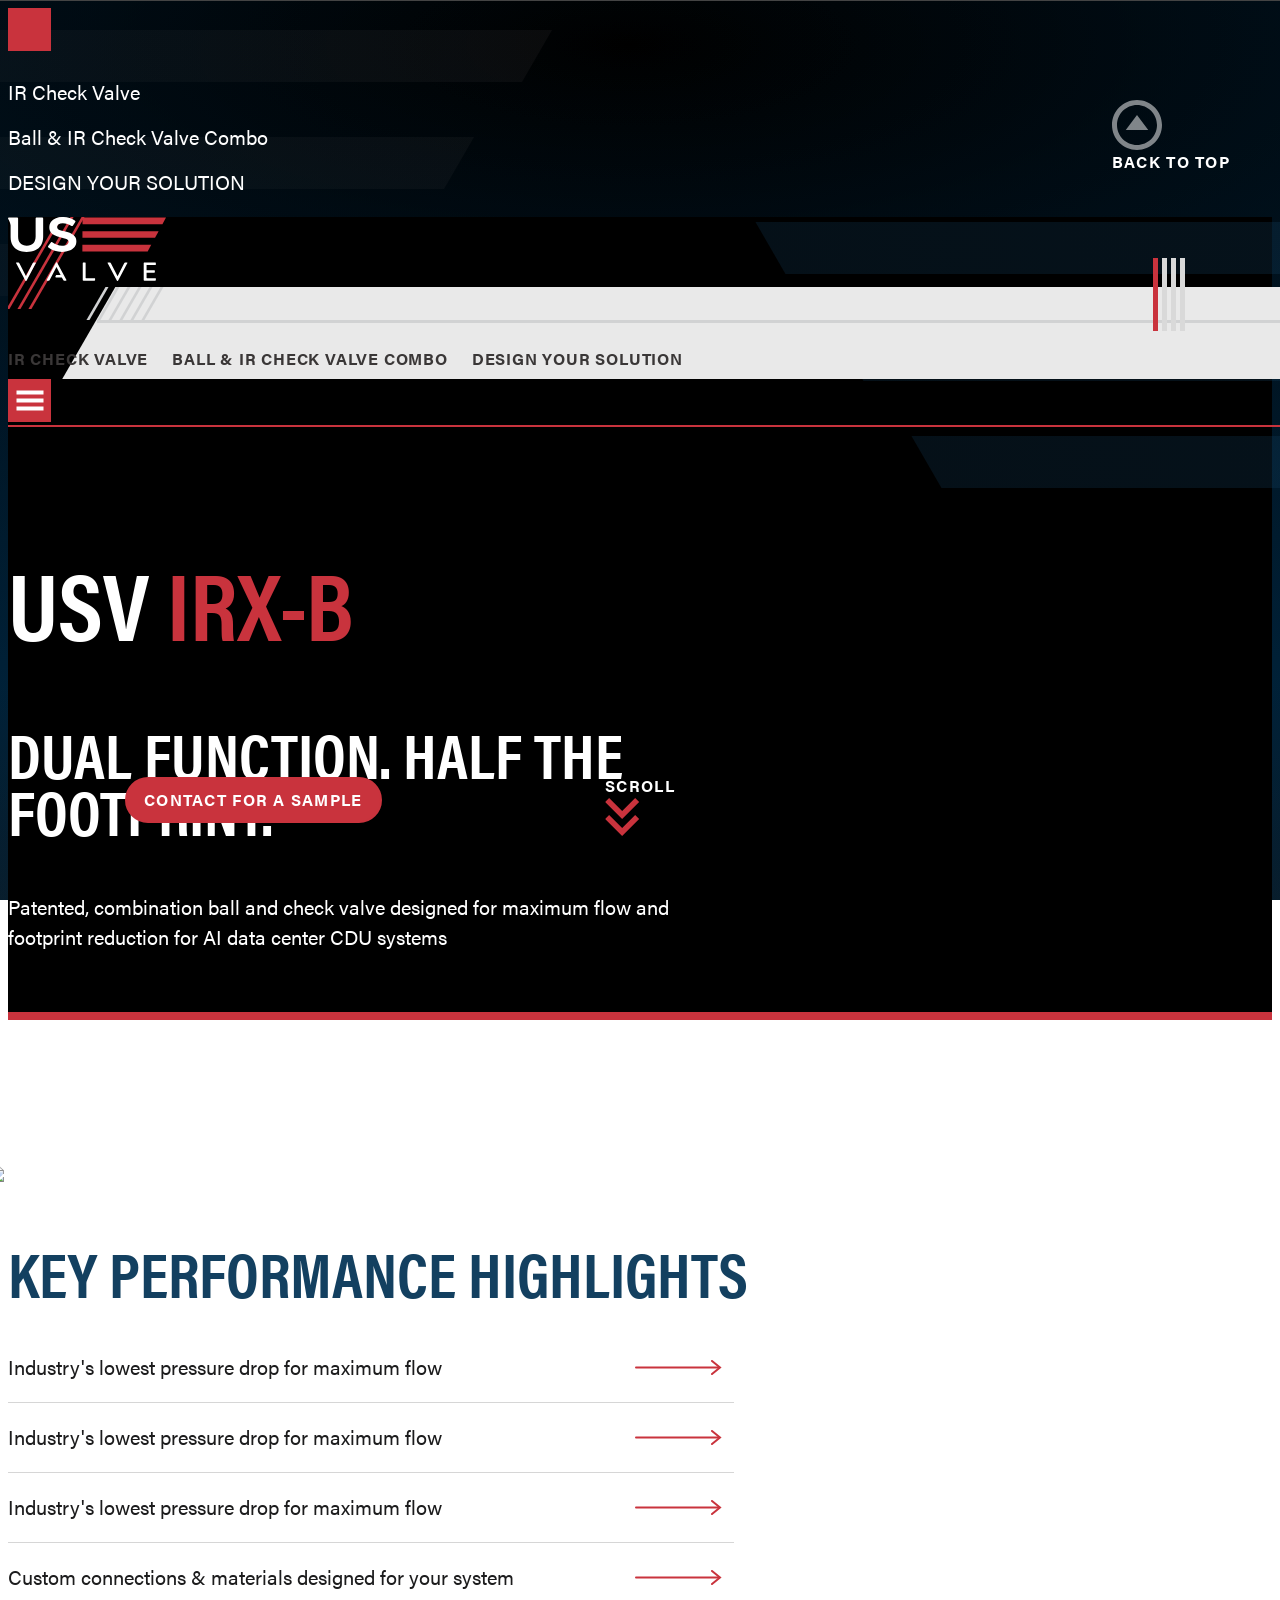
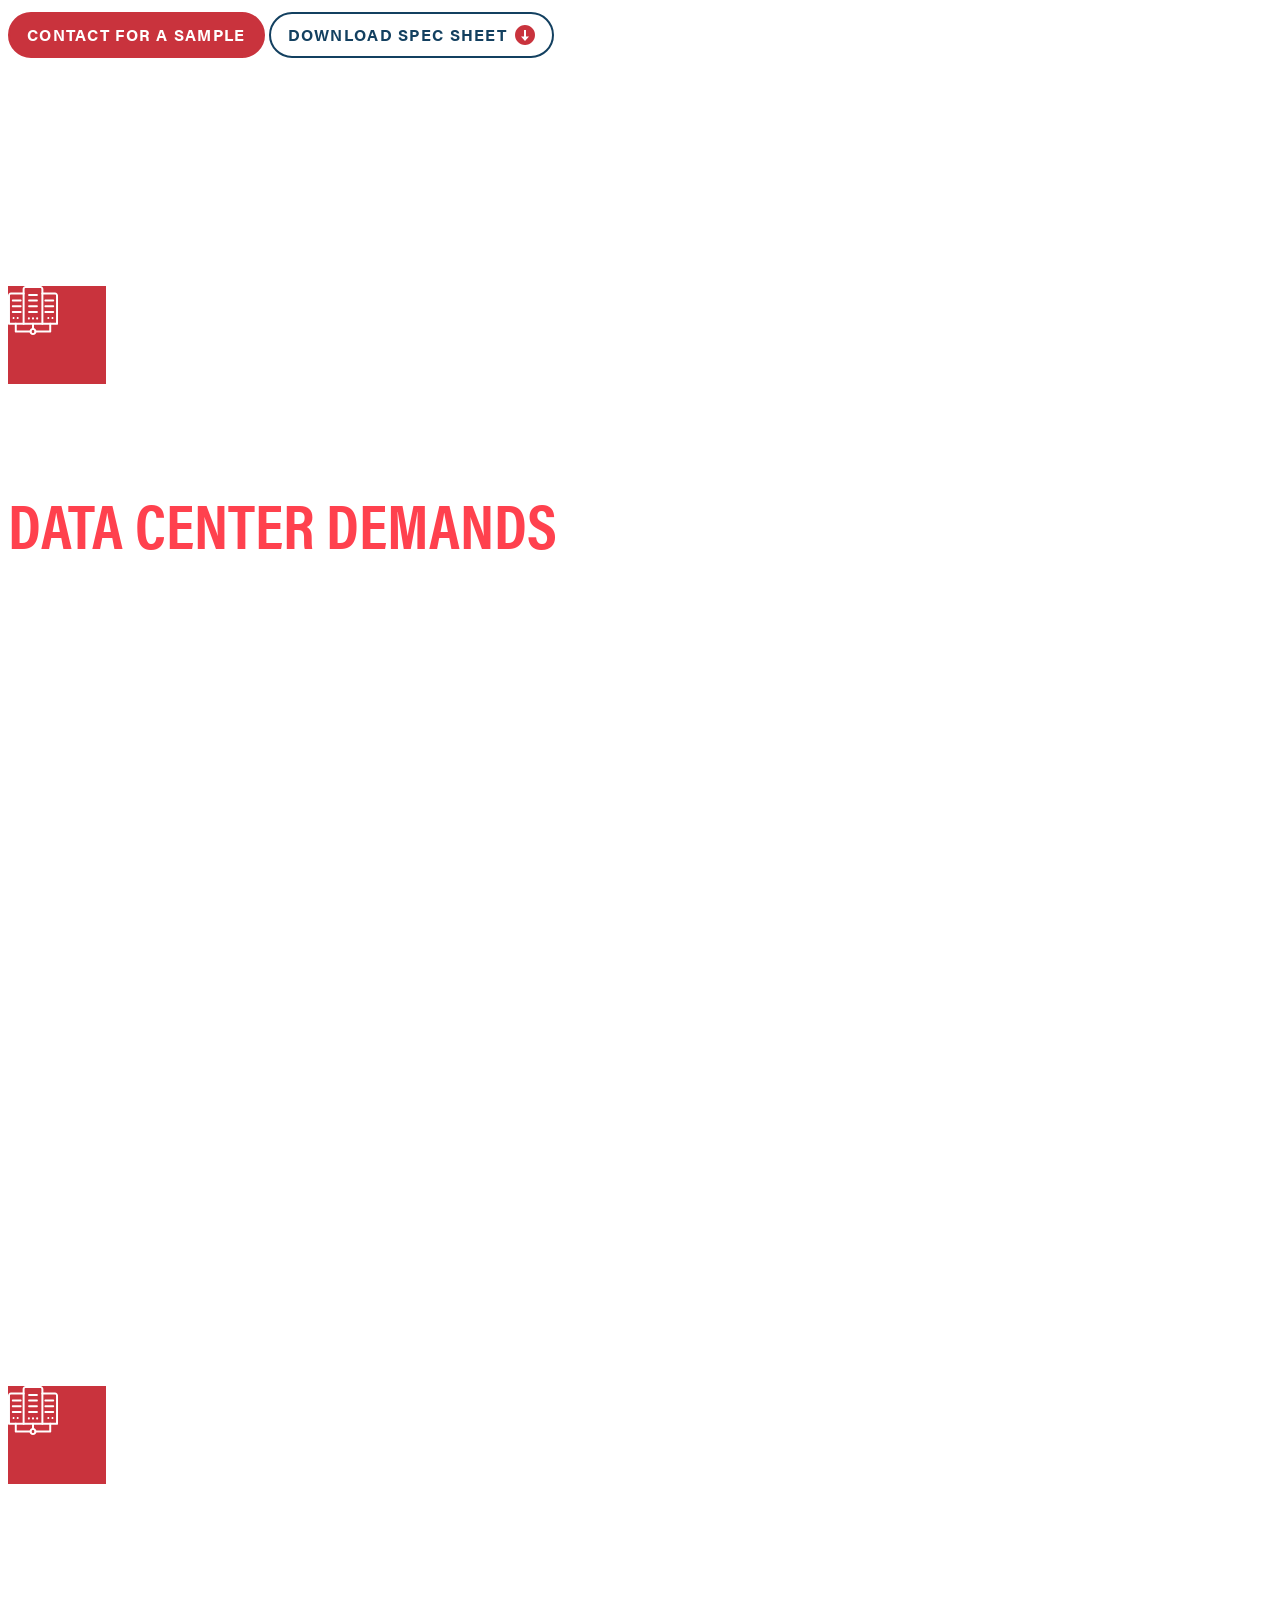
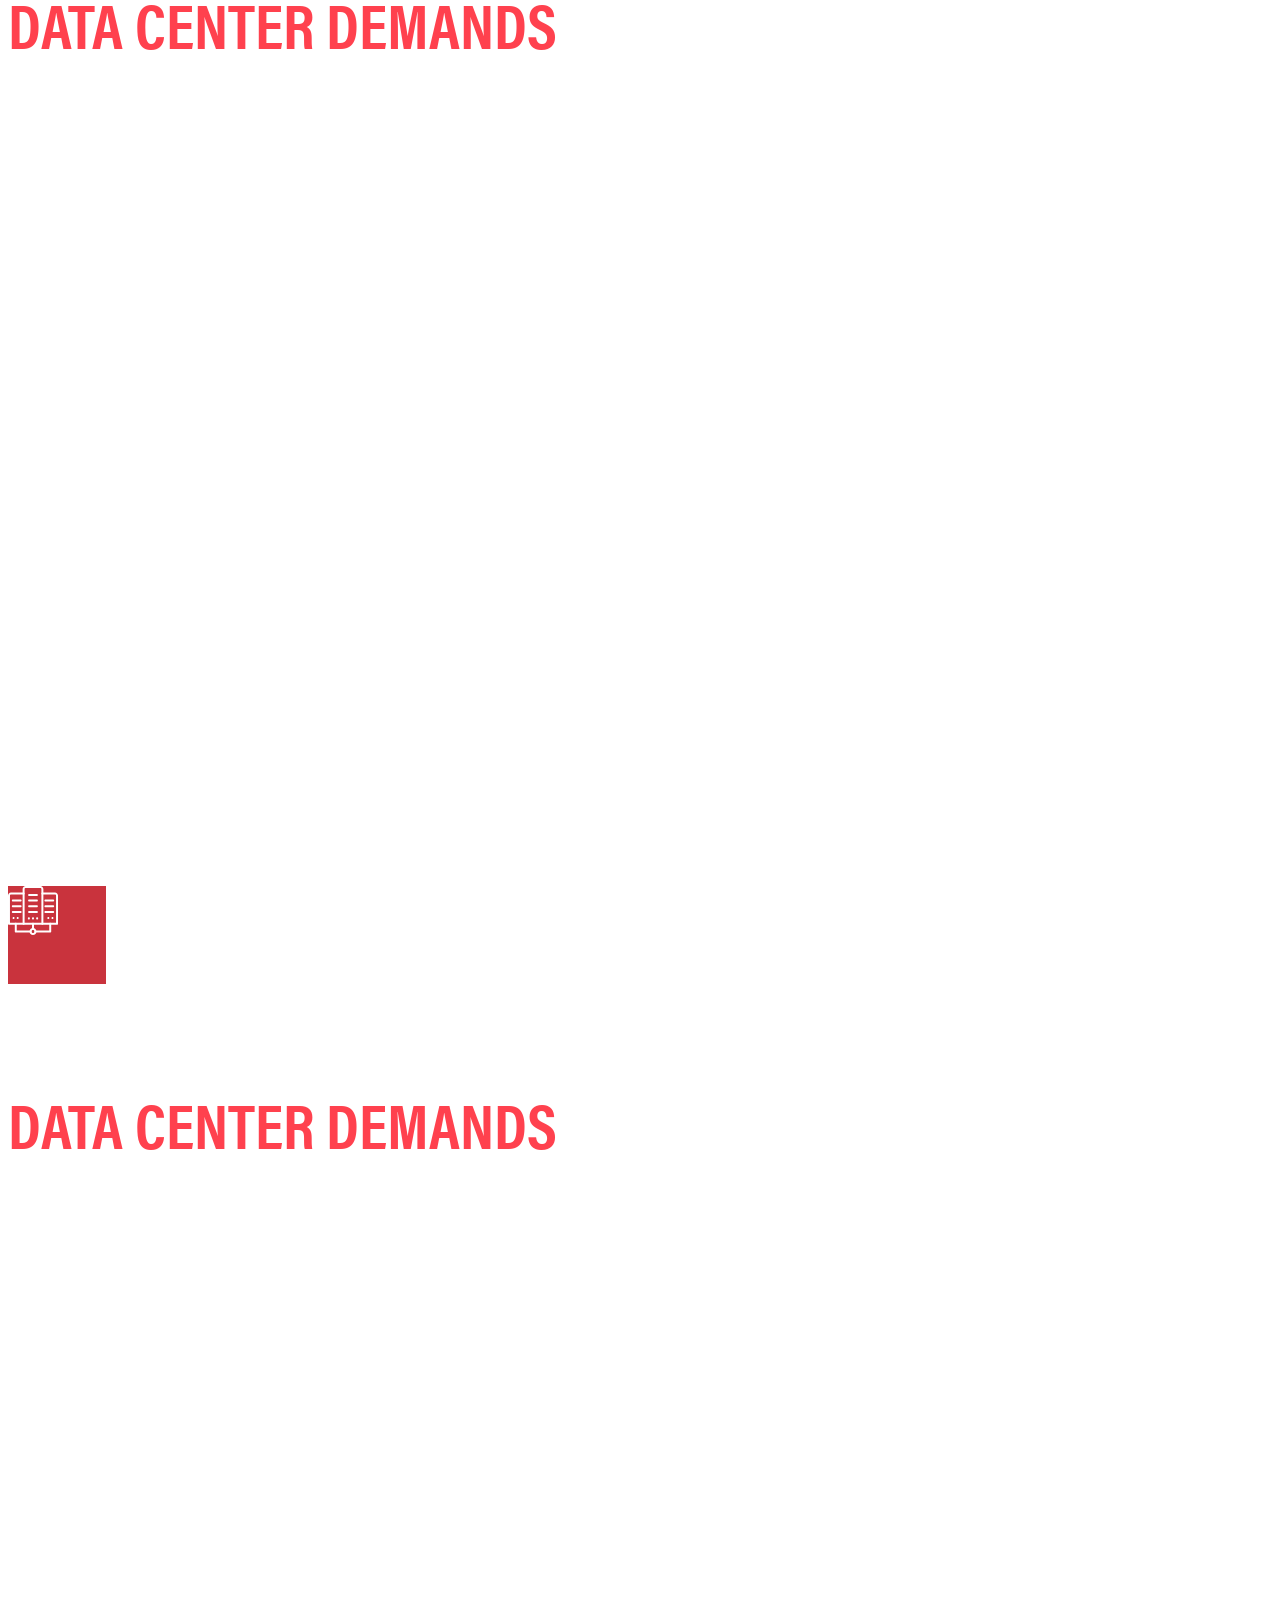
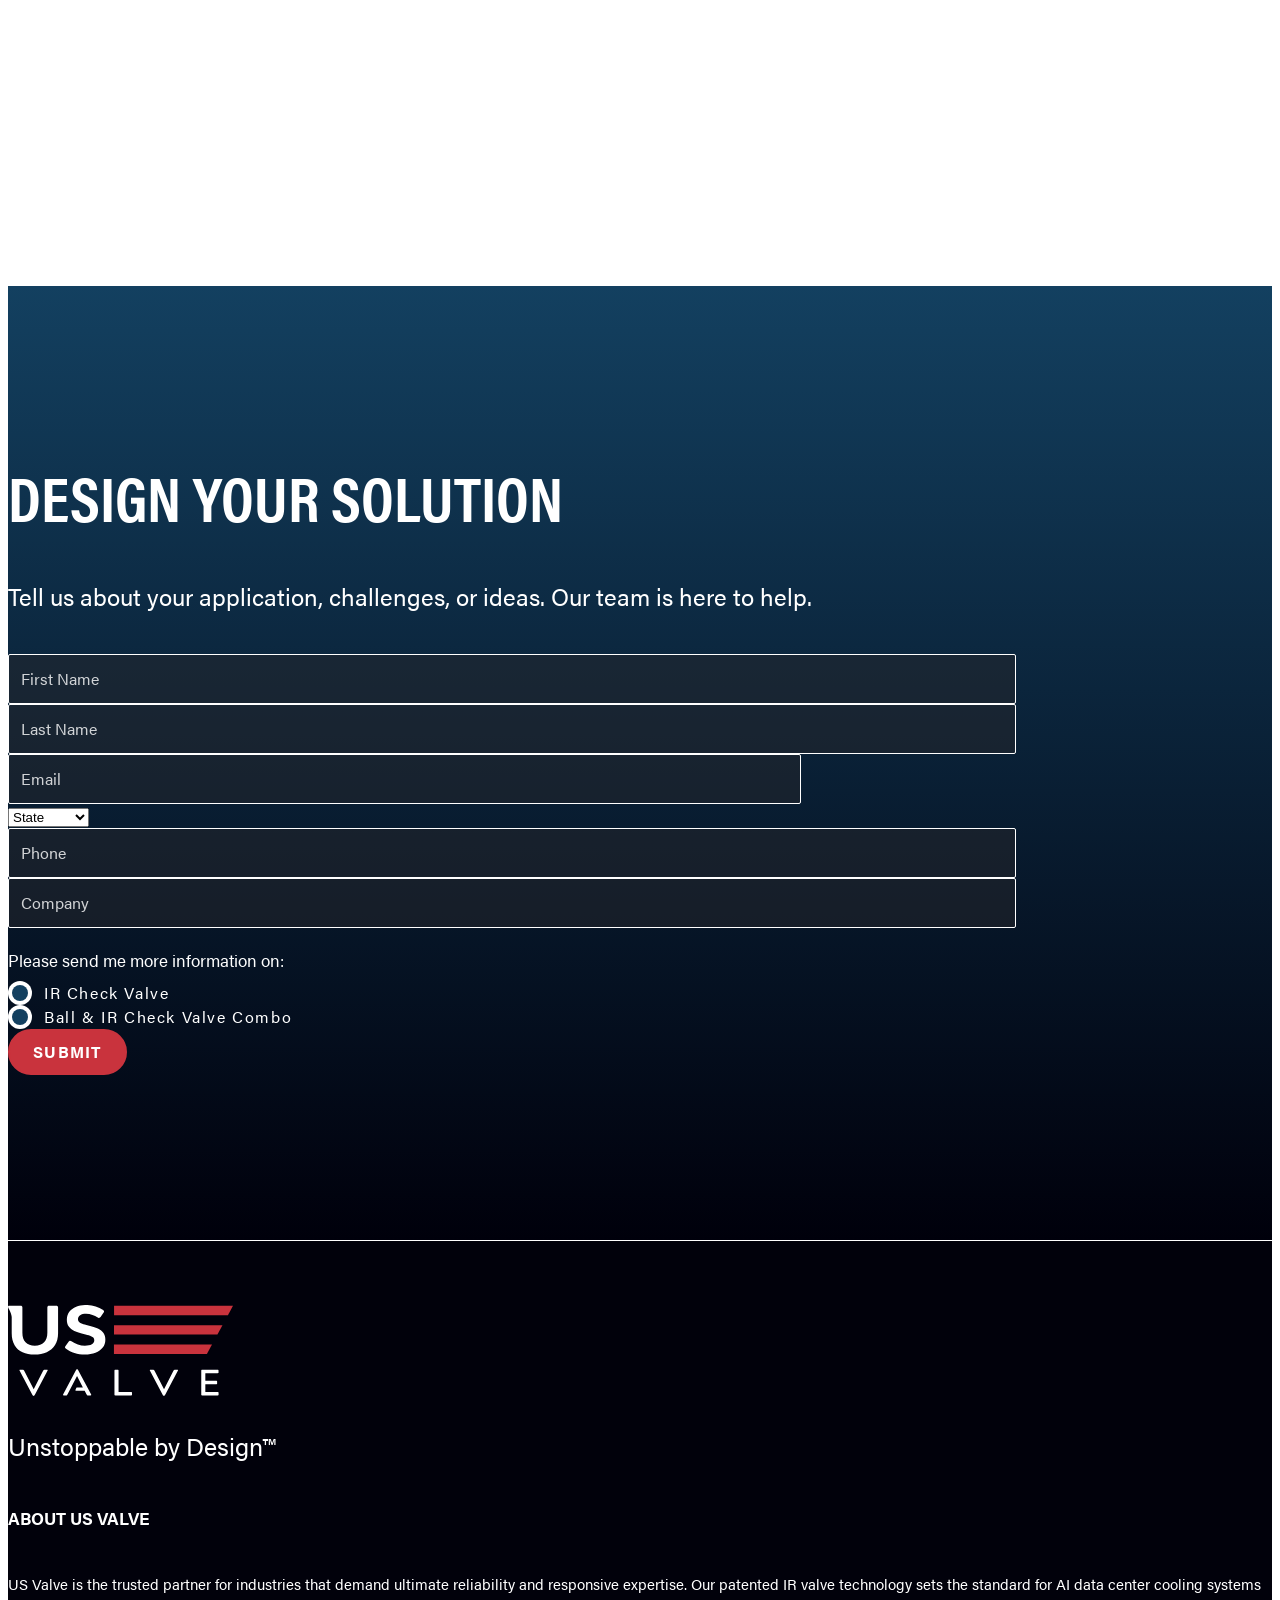
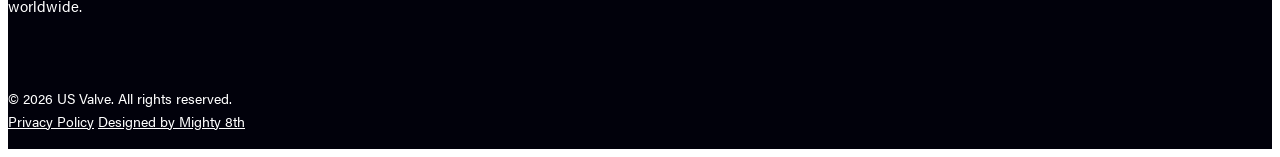
==== commit a76d9b87: "thank you page fix" ====
--- a/index-2.html
+++ b/index-2.html
@@ -58,7 +58,7 @@
 			<div class="row align-items-center justify-content-between">
 				<div class="col col-auto">
 					<div class="header-left-content">
-						<a href="#" class="header-logo">
+						<a href="#" class="header-logo d-block">
 							<img src="assets/images/header/header-logo.svg" alt="header logo">
 						</a>
 					</div>
@@ -111,24 +111,24 @@
 	<main>
 		<!-- product-hero section -->
 		<section class="product-hero-area position-relative z-3 common-border-bottom overflow-hidden">
-			<div class="comparison-line-wrapper">
+			<div class="comparison-line-wrapper left-line">
 				<span class="comparison-line-item"></span>
 				<span class="comparison-line-item"></span>
 				<span class="comparison-line-item"></span>
 			</div>
-			<div class="container">
+			<div class="container position-relative z-3">
 				<div class="product-hero-content mb-p">
 					<h1 class="common-title mb-3">USV <span>IRX-B</span></h1>
-					<h2 class="mb-3">MAXIMUM FLOW. <br>ZERO EXTERNAL LEAK PATHS.</h2>
-					<p>Internally retained, elastomer-hinged check valve engineered to deliver maximum flow and
-						leakproof performance for AI data center CDU systems.</p>
+					<h2 class="mb-3">DUAL FUNCTION. HALF THE FOOTPRINT.</h2>
+					<p>Patented, combination ball and check valve designed for maximum flow and footprint reduction for
+						AI data center CDU systems</p>
 				</div>
 			</div>
 		</section>
 		<!-- product-hero section -->
 
 		<!-- product-features section -->
-		<section class="product-features-area white-bg overflow-hidden">
+		<section class="product-features-area key-performance white-bg overflow-hidden">
 			<div class="container">
 				<div class="row align-items-center">
 					<div class="col">
@@ -138,13 +138,12 @@
 								<span class="comparison-line-item"></span>
 								<span class="comparison-line-item"></span>
 							</div>
-							<img class="industry-product-img" src="assets/images/product-features/pf-01.png" alt="...">
+							<img class="industry-product-img" src="assets/images/product-features/pf-02.png" alt="...">
 						</div>
 					</div>
 					<div class="col">
 						<div class="product-features-content position-relative z-2">
-							<h2>Defining Performance Standards</h2>
-							<h5 class="mb-3">Not Your Average Check Valve</h5>
+							<h2>KEY PERFORMANCE HIGHLIGHTS</h2>
 							<div class="product-features-list-wrapper">
 								<ul>
 									<li>
@@ -231,83 +230,194 @@
 		<!-- industry-solution section  -->
 
 		<section class="industry-slider-section position-relative z-3">
-			<div class="industry-slider-item position-relative z-3 bg-fix"
-				style="background-image: url('assets/images/industry-slider/ins-01.png');">
-				<div class="container">
-					<div class="industry-slider-content-wrapper mb-p">
-						<div class="industry-slider-title-info text-center">
-							<div
-								class="icon-wrapper d-flex align-items-center justify-content-center rounded-pill mx-auto">
-								<img src="assets/images/industry-slider/ins-icon-01.svg" alt="...">
-							</div>
-							<h2 class="mb-0">Engineered For <span>Data Center Demands</span></h2>
-						</div>
-						<p>AI data centers demand valves that can handle elevated temperatures, long duty cycles, and
-							advanced coolant chemistries. The US Valve IR Check Valve is designed specifically for:</p>
-						<div class="industry-slider-list-wrapper">
-							<ul>
-								<li>Glycol and specialized coolant blends</li>
-								<li>High-density rack and manifold configurations</li>
-								<li>Continuous cycling and dynamic flow conditions</li>
-							</ul>
-						</div>
-						<p>Material and elastomer selections are tuned to coolant compatibility and thermal performance,
-							helping extend service life and minimize downtime.​</p>
-					</div>
-				</div>
-			</div>
-			<div class="industry-slider-item position-relative z-3 bg-fix"
-				style="background-image: url('assets/images/industry-slider/ins-01.png');">
-				<div class="container">
-					<div class="industry-slider-content-wrapper mb-p">
-						<div class="industry-slider-title-info text-center">
-							<div
-								class="icon-wrapper d-flex align-items-center justify-content-center rounded-pill mx-auto">
-								<img src="assets/images/industry-slider/ins-icon-01.svg" alt="...">
-							</div>
-							<h2 class="mb-0">Engineered For <span>Data Center Demands</span></h2>
-						</div>
-						<p>AI data centers demand valves that can handle elevated temperatures, long duty cycles, and
-							advanced coolant chemistries. The US Valve IR Check Valve is designed specifically for:</p>
-						<div class="industry-slider-list-wrapper">
-							<ul>
-								<li>Glycol and specialized coolant blends</li>
-								<li>High-density rack and manifold configurations</li>
-								<li>Continuous cycling and dynamic flow conditions</li>
-							</ul>
-						</div>
-						<p>Material and elastomer selections are tuned to coolant compatibility and thermal performance,
-							helping extend service life and minimize downtime.​</p>
-					</div>
-				</div>
-			</div>
-			<div class="industry-slider-item position-relative z-3 bg-fix"
-				style="background-image: url('assets/images/industry-slider/ins-01.png');">
-				<div class="container">
-					<div class="industry-slider-content-wrapper mb-p">
-						<div class="industry-slider-title-info text-center">
-							<div
-								class="icon-wrapper d-flex align-items-center justify-content-center rounded-pill mx-auto">
-								<img src="assets/images/industry-slider/ins-icon-01.svg" alt="...">
-							</div>
-							<h2 class="mb-0">Engineered For <span>Data Center Demands</span></h2>
-						</div>
-						<p>AI data centers demand valves that can handle elevated temperatures, long duty cycles, and
-							advanced coolant chemistries. The US Valve IR Check Valve is designed specifically for:</p>
-						<div class="industry-slider-list-wrapper">
-							<ul>
-								<li>Glycol and specialized coolant blends</li>
-								<li>High-density rack and manifold configurations</li>
-								<li>Continuous cycling and dynamic flow conditions</li>
-							</ul>
-						</div>
-						<p>Material and elastomer selections are tuned to coolant compatibility and thermal performance,
-							helping extend service life and minimize downtime.​</p>
-					</div>
-				</div>
+			<div class="slider-wrapper">
+				<div class="industry-slider-item bg-fix"
+					style="background-image: url('assets/images/industry-slider/ins-01.png');">
+					<div class="container">
+						<div class="industry-slider-content-wrapper mb-p">
+							<div class="industry-slider-title-info text-center">
+								<div
+									class="icon-wrapper d-flex align-items-center justify-content-center rounded-pill mx-auto">
+									<img src="assets/images/industry-slider/ins-icon-01.svg" alt="...">
+								</div>
+								<h2 class="mb-0">Engineered For <span>Data Center Demands</span></h2>
+							</div>
+							<p>AI data centers demand valves that can handle elevated temperatures, long duty cycles,
+								and
+								advanced coolant chemistries. The US Valve IR Check Valve is designed specifically for:
+							</p>
+							<div class="industry-slider-list-wrapper">
+								<ul>
+									<li>Glycol and specialized coolant blends</li>
+									<li>High-density rack and manifold configurations</li>
+									<li>Continuous cycling and dynamic flow conditions</li>
+								</ul>
+							</div>
+							<p>Material and elastomer selections are tuned to coolant compatibility and thermal
+								performance,
+								helping extend service life and minimize downtime.​</p>
+						</div>
+					</div>
+				</div>
+				<div class="industry-slider-item bg-fix"
+					style="background-image: url('assets/images/industry-slider/ins-01.png');">
+					<div class="container">
+						<div class="industry-slider-content-wrapper mb-p">
+							<div class="industry-slider-title-info text-center">
+								<div
+									class="icon-wrapper d-flex align-items-center justify-content-center rounded-pill mx-auto">
+									<img src="assets/images/industry-slider/ins-icon-01.svg" alt="...">
+								</div>
+								<h2 class="mb-0">Engineered For <span>Data Center Demands</span></h2>
+							</div>
+							<p>AI data centers demand valves that can handle elevated temperatures, long duty cycles,
+								and
+								advanced coolant chemistries. The US Valve IR Check Valve is designed specifically for:
+							</p>
+							<div class="industry-slider-list-wrapper">
+								<ul>
+									<li>Glycol and specialized coolant blends</li>
+									<li>High-density rack and manifold configurations</li>
+									<li>Continuous cycling and dynamic flow conditions</li>
+								</ul>
+							</div>
+							<p>Material and elastomer selections are tuned to coolant compatibility and thermal
+								performance,
+								helping extend service life and minimize downtime.​</p>
+						</div>
+					</div>
+				</div>
+				<div class="industry-slider-item bg-fix"
+					style="background-image: url('assets/images/industry-slider/ins-01.png');">
+					<div class="container">
+						<div class="industry-slider-content-wrapper mb-p">
+							<div class="industry-slider-title-info text-center">
+								<div
+									class="icon-wrapper d-flex align-items-center justify-content-center rounded-pill mx-auto">
+									<img src="assets/images/industry-slider/ins-icon-01.svg" alt="...">
+								</div>
+								<h2 class="mb-0">Engineered For <span>Data Center Demands</span></h2>
+							</div>
+							<p>AI data centers demand valves that can handle elevated temperatures, long duty cycles,
+								and
+								advanced coolant chemistries. The US Valve IR Check Valve is designed specifically for:
+							</p>
+							<div class="industry-slider-list-wrapper">
+								<ul>
+									<li>Glycol and specialized coolant blends</li>
+									<li>High-density rack and manifold configurations</li>
+									<li>Continuous cycling and dynamic flow conditions</li>
+								</ul>
+							</div>
+							<p>Material and elastomer selections are tuned to coolant compatibility and thermal
+								performance,
+								helping extend service life and minimize downtime.​</p>
+						</div>
+					</div>
+				</div>
+			</div>
+			<a href="#" class="btn-1 version-2">Contact for a Sample</a>
+			<a href="#"
+				class="scroll-btn text-center d-inline-flex justify-content-center align-items-center flex-column">
+				<span>Scroll</span>
+				<svg width="34" height="38" viewBox="0 0 34 38" fill="none" xmlns="http://www.w3.org/2000/svg">
+					<path
+						d="M30.0333 3.46792e-06L34 3.97015L17 20.9851L-8.39714e-07 3.97015L3.96667 1.1891e-06L17 12.9739L30.0333 3.46792e-06ZM30.0333 17.0149L34 20.9851L17 38L-2.32721e-06 20.9851L3.96667 17.0149L17 29.9888L30.0333 17.0149Z"
+						fill="#C9333D" />
+				</svg>
+			</a>
+			<div class="slider-dot-wrapper d-flex align-items-center justify-content-center flex-column">
+				<span class="active"></span>
+				<span></span>
+				<span></span>
+				<span></span>
 			</div>
 		</section>
 		<!-- industry-solution section  -->
+
+		<!-- contact-form-section -->
+		<section class="contact-form-section position-relative z-3 white-border-bottom">
+			<a href="#"
+				class="back-btn d-inline-flex justify-content-center flex-column align-items-center gap-2 top-to-button">
+				<svg width="50" height="50" viewBox="0 0 50 50" fill="none" xmlns="http://www.w3.org/2000/svg">
+					<path
+						d="M36.25 30L25 15L13.75 30L36.25 30ZM1.09278e-06 25C1.696e-06 38.8 11.2 50 25 50C38.8 50 50 38.8 50 25C50 11.2 38.8 2.1187e-06 25 2.72191e-06C11.2 3.32513e-06 4.89568e-07 11.2 1.09278e-06 25ZM45 25C45 36.025 36.025 45 25 45C13.975 45 5 36.025 5 25C5 13.975 13.975 5 25 5C36.025 5 45 13.975 45 25Z"
+						fill="white" />
+				</svg>
+				<span>back to top</span>
+			</a>
+			<div class="container">
+				<div class="section-title-wrapper text-center mb-p">
+					<h2 class="mb-4">Design Your Solution</h2>
+					<p>Tell us about your application, challenges, or ideas. Our team is here to help.</p>
+				</div>
+				<div class="contact-form-wrapper">
+					<form action="#">
+						<div class="row">
+							<div class="col-lg-6">
+								<div class="contact-form-info">
+									<input type="text" id="firstName" aria-describedby="firstName"
+										placeholder="First Name">
+								</div>
+							</div>
+							<div class="col-lg-6">
+								<div class="contact-form-info">
+									<input type="text" id="lastName" aria-describedby="lastName"
+										placeholder="Last Name">
+								</div>
+							</div>
+							<div class="col">
+								<div class="contact-form-info email-input-info">
+									<input type="email" id="email" aria-describedby="email" placeholder="Email">
+								</div>
+							</div>
+							<div class="col">
+								<div class="contact-form-info">
+									<select class="wide" name="cars" id="cars">
+										<option value="State">State</option>
+										<option value="saab">Saab</option>
+										<option value="mercedes">Mercedes</option>
+										<option value="audi">Audi</option>
+									</select>
+								</div>
+							</div>
+							<div class="col-lg-6">
+								<div class="contact-form-info">
+									<input type="tel" id="phone" aria-describedby="phone" placeholder="Phone">
+								</div>
+							</div>
+							<div class="col-lg-6">
+								<div class="contact-form-info">
+									<input type="text" id="company" aria-describedby="company" placeholder="Company">
+								</div>
+							</div>
+						</div>
+						<div
+							class="contact-form-bottom-wrapper d-flex justify-content-between align-items-center flex-wrap gap-3">
+							<div class="information-box-wrapper">
+								<p>Please send me more information on:</p>
+								<div class="information-box-radio-wrapper d-flex gap-3 flex-wrap wpcf7-form-control">
+									<div class="contact-form-info wpcf7-list-item ">
+										<input type="checkbox" id="ir" name="ir" value="ir" checked />
+										<label class="wpcf7-list-item-label" for="ir">IR Check Valve</label>
+									</div>
+									<div class="contact-form-info wpcf7-list-item ">
+										<input type="checkbox" id="ball" name="ball" value="ball" checked />
+										<label class="wpcf7-list-item-label" for="ball">Ball & IR Check Valve
+											Combo</label>
+									</div>
+								</div>
+							</div>
+							<div class="contact-form-bottom-btn">
+								<button type="submit" class="btn-1 version-2">SUBMIT</button>
+							</div>
+						</div>
+					</form>
+				</div>
+
+			</div>
+		</section>
+		<!-- contact-form-section -->
 
 
 
--- a/assets/css/main.css
+++ b/assets/css/main.css
@@ -350,10 +350,12 @@
     text-transform: uppercase;
     display: inline-flex;
     align-items: center;
+    justify-content: center;
     gap: 8px;
     border-radius: 100px;
     border: 2px solid #FFF;
     padding: 9px 17px;
+    text-align: center;
 	transition: all 0.3s linear;
 }
 .btn-1:hover,
@@ -394,10 +396,23 @@
 
 /* header section start */
 .header-area {
-    position: fixed;
+    position: absolute;
     z-index: 999;
     width: 100%;
-    border-bottom: 2px solid #C9333D;
+    overflow: hidden;
+}
+.header-area::before {
+    content: "";
+    position: absolute;
+    left: 0;
+    bottom: 0;
+    height: 2px;
+    background: #C9333D;
+    z-index: -1;
+    width: 100%;
+}
+.header-left-content {
+    padding-left: 98px;
 }
 .header-area .container {
     max-width: 1664px;
@@ -405,14 +420,14 @@
 .main-menu-area {
     position: relative;
     z-index: 3;
-    padding: 58px 0 8px;
+    padding: 60px 0 8px;
 }
 .main-menu-area::after, .main-menu-area::before {
     content: "";
     position: absolute;
     right: 0;
     top: 0;
-    height: calc(100% + 2px);
+    height: 100%;
     width: calc(100% + 5000px);
     background: #E9E9E9;
     z-index: -1;
@@ -427,6 +442,8 @@
 .main-menu-area ul li {
     display: inline-block;
     margin-right: 20px;
+    position: relative;
+    z-index: 1;
 }
 .main-menu-area ul li:last-child{
 	margin-right: 0;
@@ -438,8 +455,25 @@
     text-transform: uppercase;
 	transition: all 0.3s linear;
 }
+.main-menu-area ul li::before {
+    content: "";
+    position: absolute;
+    left: 0;
+    bottom: -8px;
+    width: 100%;
+    height: 8px;
+    background: #C9333D;
+    z-index: -1;
+    opacity: 0;
+    visibility: hidden;
+    transition: all 0.3s linear;
+}
+.main-menu-area ul li:hover::before{
+    opacity: 1;
+    visibility: visible;
+}
 .main-menu-area ul li a:hover{
-	color: #C9333D;
+	color: #3A3737;
 }
 .main-menu-line-wrapper, .red-line-wrapper {
     position: absolute;
@@ -467,6 +501,7 @@
 .header-area .col:nth-child(2) {
     max-width: 800px;
 }
+
 
 /* header offcanvas start*/
 .header-offcanvas::before {
@@ -596,6 +631,7 @@
     font-size: 64px;
 }
 /* font metropolis */
+.other-page-area .product-hero-content p ,
 .capabilities-list-info .capabilities-list-wrapper p ,
 .capabilities-content-wrapper p{
     font-family: "Metropolis",sans-serif;
@@ -675,6 +711,9 @@
 .common-border-bottom{
     border-bottom: 8px solid #C9333D;
 }
+.white-border-bottom{
+    border-bottom: 1px solid #FFF;
+}
 .common-title {
     font-size: 96px;
 }
@@ -721,13 +760,19 @@
     transform: skewX(-30deg) translateX(-86%);
 	z-index: -1;
 }
+.comparison-line-wrapper.version-2 .comparison-line-item:nth-child(3){
+    left: 0;
+}
+.comparison-line-item:nth-child(3) ,
+.comparison-line-wrapper.version-2 .comparison-line-item:nth-child(1){
+    left: -156px;
+}
 .comparison-line-item:nth-child(2) {
     top: 107px;
     left: -78px;
 }
 .comparison-line-item:nth-child(3) {
     top: 214px;
-	left: -156px;
 }
 .common-title span {
     color: #C9333D;
@@ -749,17 +794,17 @@
 .comparison-content-item.content-reverse .row {
     flex-direction: row-reverse;
 }
-.product-hero-area .comparison-line-item ,
+.left-line .comparison-line-item ,
 .comparison-content-item.content-reverse .comparison-line-item {
     left: auto;
     transform: skewX(30deg) translateX(98.4%);
     right: 0;
 }
-.product-hero-area .comparison-line-item:nth-child(2),
+.left-line .comparison-line-item:nth-child(2),
 .comparison-content-item.content-reverse .comparison-line-item:nth-child(2) {
     right: -78px;
 }
-.product-hero-area .comparison-line-item:nth-child(3),
+.left-line .comparison-line-item:nth-child(3),
 .comparison-content-item.content-reverse .comparison-line-item:nth-child(3) {
     right: -156px;
 }
@@ -869,6 +914,7 @@
 .contact-form-info.email-input-info{
     width: 767px;
 }
+.scroll-btn ,
 .back-btn {
     color: #FFF;
     font-weight: 700;
@@ -882,6 +928,7 @@
     top: 130px;
     z-index: 999;
 }
+.scroll-btn svg ,
 .back-btn svg {
     display: block;
     opacity: 0.5;
@@ -890,6 +937,7 @@
 .back-btn:hover svg{
     opacity: 1;
 }
+.scroll-btn:hover ,
 .back-btn:hover{
     color: #C9333D;
 }
@@ -992,9 +1040,10 @@
 /* contact-form-section */
 
 /* footer section */
+
 .footer-area {
     background: #01010B;
-    border-top: 1px solid #FFF;
+
 }
 .footer-top-area {
     padding: 64px 0 40px;
@@ -1025,7 +1074,7 @@
 .product-hero-area .product-hero-content {
     max-width: 673px;
 }
-.product-hero-area .comparison-line-item {
+.product-hero-area .left-line .comparison-line-item {
     transform: skewX(30deg) translateX(117.25%);
 }
 .product-hero-area .comparison-line-wrapper {
@@ -1061,7 +1110,7 @@
     gap: 18px;
     transition: all 0.3s linear;
 }
-.product-features-list-wrapper ul li:hover a{
+.product-features-list-wrapper ul li a:hover{
     color: #C9333D;
 }
 .product-features-area .row{
@@ -1144,7 +1193,8 @@
 
 /* industry-solution section */
 .industry-slider-item {
-    padding: 174px 0 208px;
+    padding: 100px 0;
+    height: 100vh;
 }
 .industry-slider-item::before {
     content: "";
@@ -1182,19 +1232,93 @@
 .industry-slider-list-wrapper {
     margin: 30px 0;
 }
-/* .pin-div {
-    position: relative;
-    height: 100vh;
-    overflow: hidden;
-}
-.pin-item {
-    position: absolute;
-    width: 100%;
-}
-.pin-item {
-    position: absolute;
-    width: 100%;
-    height: 100%;
-    top: 0;
-} */
-/* industry-solution section */+.key-performance .product-features-content  h2{
+    margin-bottom: 32px;
+}
+.industry-slider-section .btn-1 {
+    position: fixed;
+    z-index: 1;
+    bottom: 77px;
+    left: 125px;
+}
+.scroll-btn {
+    position: fixed;
+    bottom: 0;
+    left: 50%;
+    transform: translateX(-50%);
+    bottom: 64px;
+    gap: 6px;
+    z-index: 1;
+}
+.scroll-btn svg{
+  opacity: 1;
+  animation: scrollMove 1s infinite ease-in-out;
+}
+
+@keyframes scrollMove {
+  0%{
+    transform: translateY(0);
+  }
+  50%{
+    transform: translateY(10px);
+  }
+  100%{
+    transform: translateY(0);
+  }
+}
+.slider-dot-wrapper {
+    position: fixed;
+    top: 258px;
+    right: 95px;
+    z-index: 999;
+    gap: 18px;
+}
+.slider-dot-wrapper span {
+    display: inline-block;
+    width: 5px;
+    height: 73px;
+    background: #D9D9D9;
+}
+.slider-dot-wrapper span.active{
+    background: #C9333D;
+}
+/* industry-solution section */
+
+/* other page section */
+
+.other-page-area{
+    padding: 250px 0 150px;
+    min-height: 100vh;
+    display: flex;
+    align-items: center;
+}
+.other-page-area .product-hero-content h1{
+    font-size: 64px;
+    margin-bottom: 35px;
+}
+.other-page-area .product-hero-content .btn-1 {
+    margin-top: 18px;
+} 
+.other-page-area .product-hero-content p {
+    font-size: 24px;
+    font-weight: 500;
+}
+.other-page-area .left-line.comparison-line-wrapper {
+    top: 140px;
+}
+
+.other-page-area .comparison-line-wrapper:nth-child(2){
+    top: auto;
+    bottom: 50px;
+}
+.other-page-area .comparison-line-wrapper:nth-child(2) {
+    top: auto;
+    bottom: 306px;
+    mix-blend-mode: multiply;
+    opacity: 0.5;
+}
+.comparison-line-wrapper.version-2 .comparison-line-item {
+    transform: skewX(30deg) translateX(-84.8%);
+}
+
+/* other page section */
--- a/assets/css/responsive.css
+++ b/assets/css/responsive.css
@@ -26,6 +26,12 @@
 }
 /* min-width 1499 */
 @media (max-width: 1499px) {
+    /* header section */
+    .header-left-content {
+        padding-left: 0;
+    }
+    /* header section */
+    
     /* comparison section */
     .comparison-line-item {
         transform: skewX(-30deg) translateX(-87%);
@@ -49,6 +55,12 @@
         min-width: 700px;
     }
     /* product-features section */
+
+    /* product-hero section */
+    .product-hero-area .left-line .comparison-line-item {
+        transform: skewX(30deg) translateX(115.25%);
+    }
+    /* product-hero section */
 
 }
 /* max-width 1399 */
@@ -85,6 +97,13 @@
     }
     
     /* product-features section */
+
+    /* product-hero section */
+    .comparison-line-wrapper.version-2 .comparison-line-item {
+        transform: skewX(30deg) translateX(-88.8%);
+    }
+
+    /* product-hero section */
 }
 
 /* max-width 1199 */
@@ -133,6 +152,30 @@
     }
     /* product-features section */
 
+    /* industry-solution section */
+    .industry-slider-section .btn-1 {
+        bottom: 50px;
+        left: 5%;
+    }
+    .scroll-btn {
+        bottom: 50px;
+    }
+    .slider-dot-wrapper {
+        right: 2%;
+        gap: 8px;
+    }
+    .slider-dot-wrapper span {
+        width: 4px;
+        height: 40px;
+    }
+    /* industry-solution section */
+
+    /* product-hero section */
+    .product-hero-area .left-line .comparison-line-item {
+        transform: skewX(30deg) translateX(111.25%);
+    }
+    /* product-hero section */
+
      
 
 
@@ -143,6 +186,7 @@
 
 /* max-width 991 */
 @media (max-width: 991.98px) {
+.other-page-area .product-hero-content h1,    
 .capabilities-content-wrapper h1 ,
 h1 {
 	font-size: 60px;
@@ -260,7 +304,13 @@
 .product-features-area .comparison-line-wrapper {
     top: 0;
 }
+.product-hero-area .left-line .comparison-line-item {
+    transform: skewX(30deg) translateX(106.25%);
+}
 /* product-features section */
+
+
+
 
 
 
@@ -268,6 +318,7 @@
 
 /* max-width 767 */
 @media (max-width: 767.98px) {
+.other-page-area .product-hero-content h1,    
 .capabilities-content-wrapper h1 ,
 h1 {
 	font-size: 48px;
@@ -289,6 +340,28 @@
     transform: translateX(-50%);
 }
 /* contact-form-section */
+
+/* industry-solution section */
+.industry-slider-section .btn-1 {
+    bottom: 134px;
+    left: 50%;
+    transform: translateX(-50%);
+    letter-spacing: 0.5px;
+    min-width: 200px;
+    padding: 6px 10px;
+}
+
+/* industry-solution section */
+
+/* product-hero section */
+.product-hero-area .comparison-line-wrapper {
+    display: none;
+}
+.other-page-area {
+    padding: 200px 0 100px;
+    min-height: auto;
+}
+/* product-hero section */
 
 
 }
